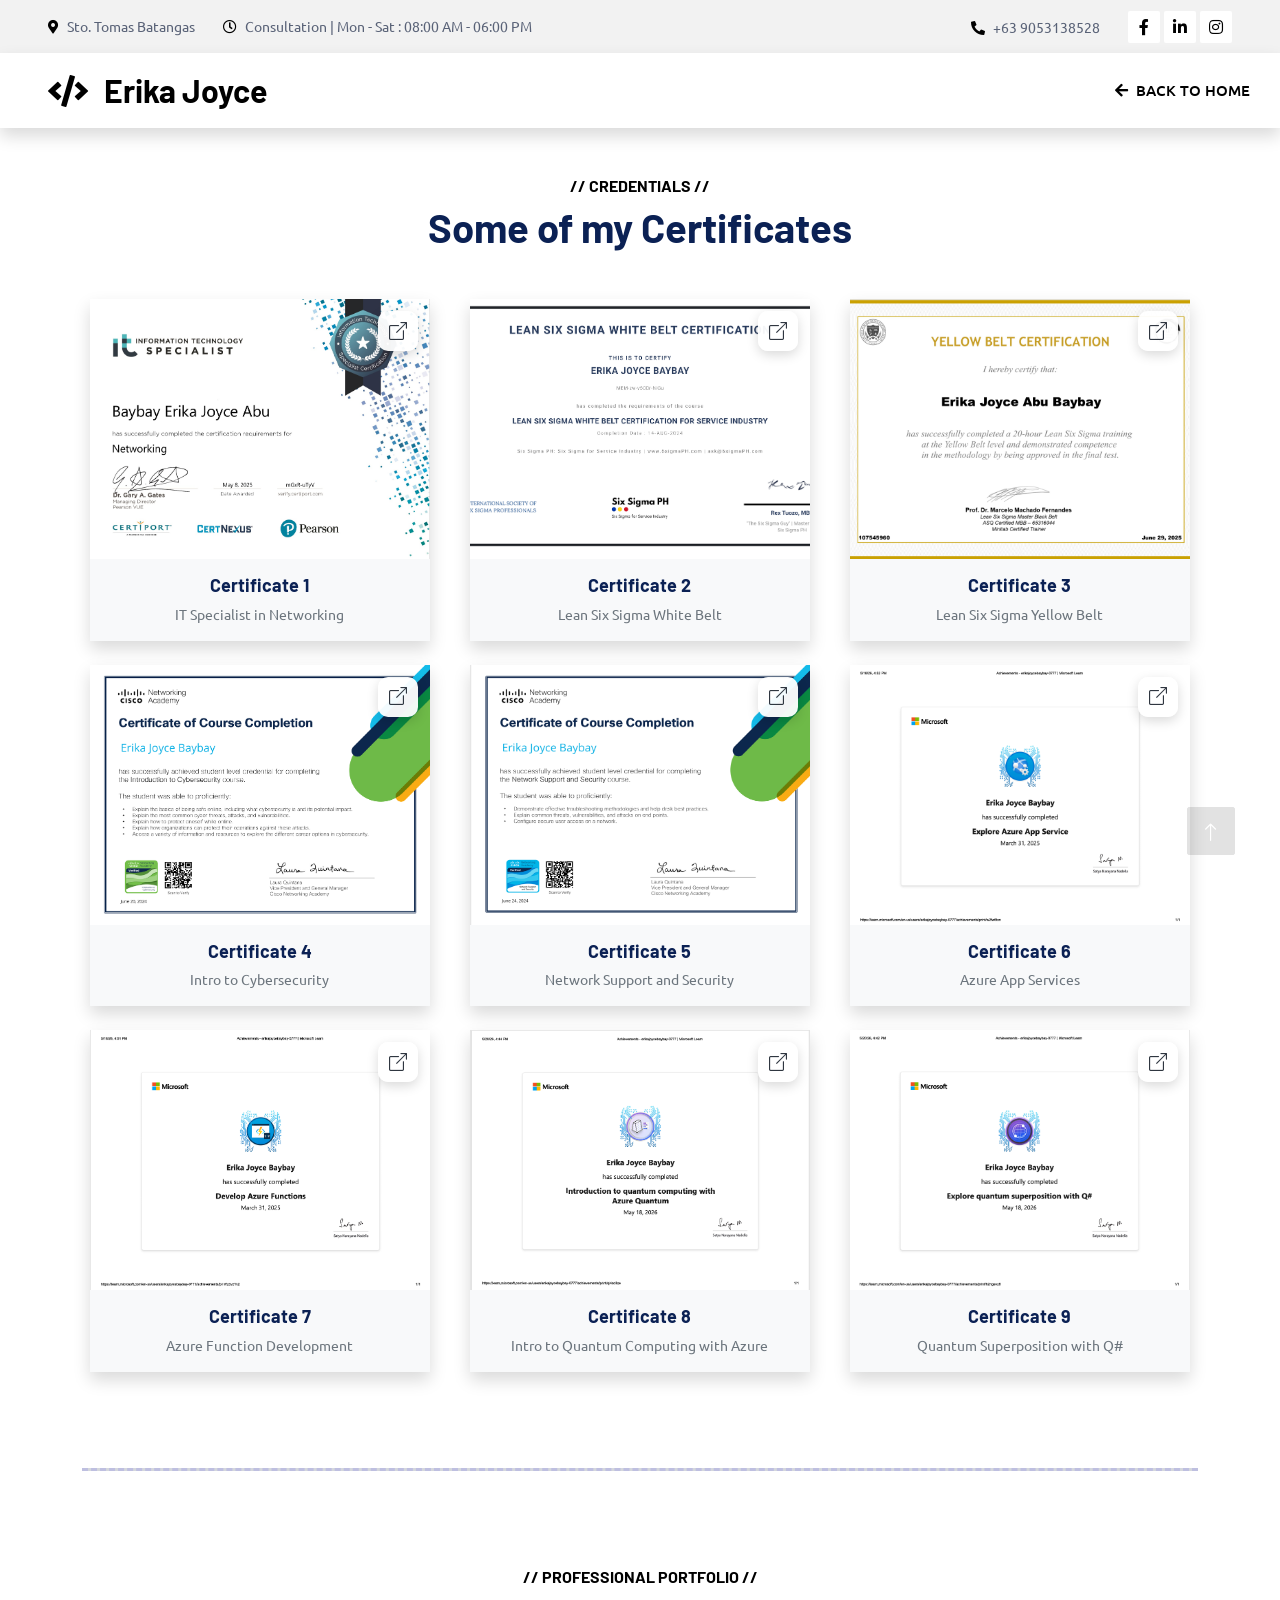
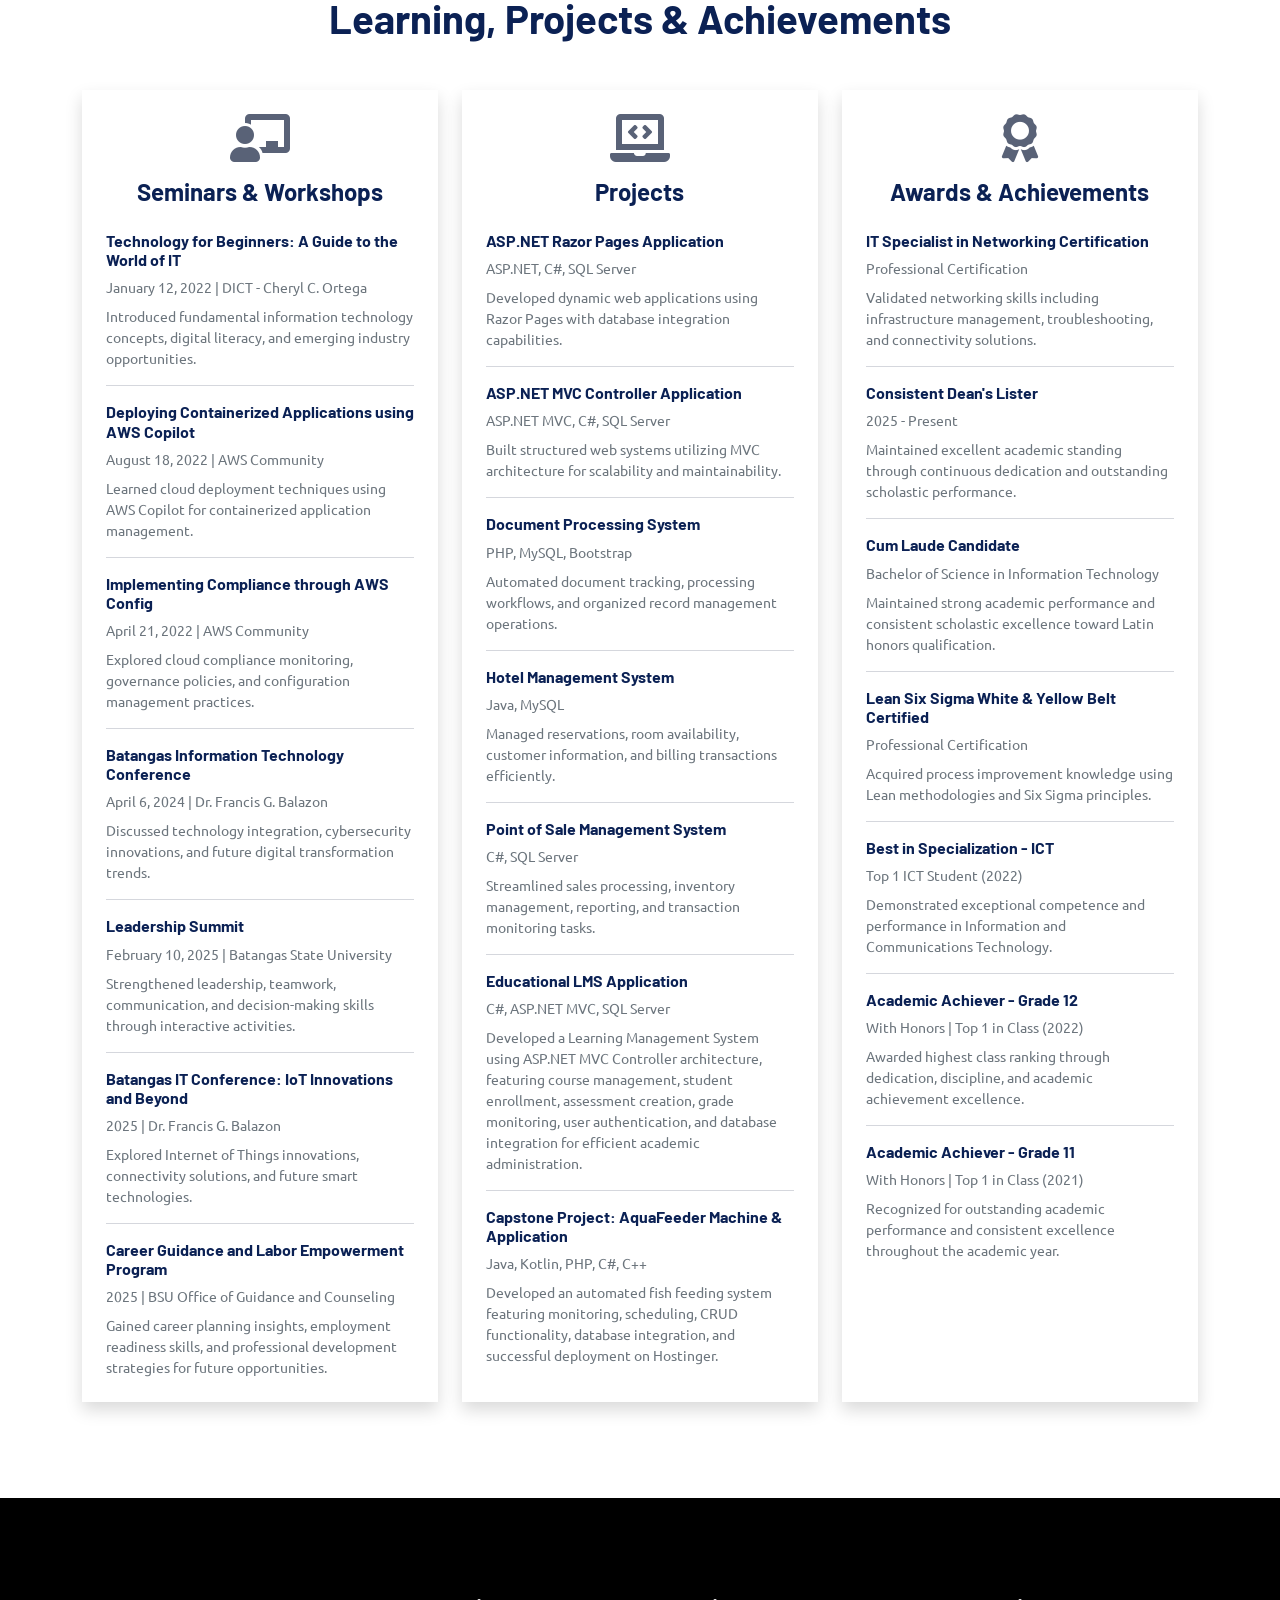
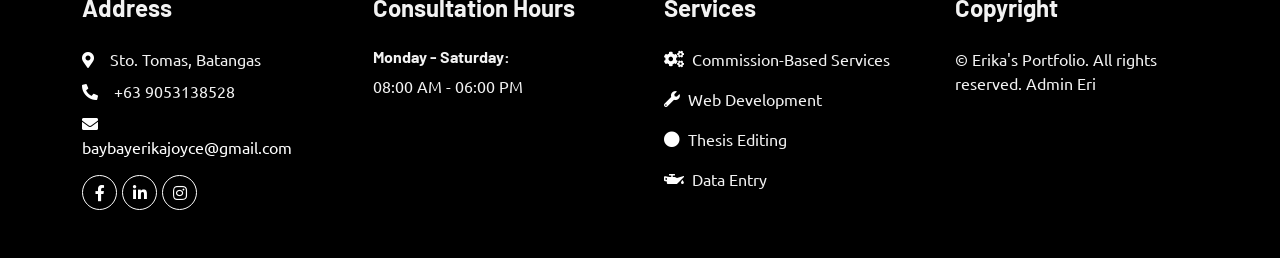
==== credential.html @ 40e2e618 "Add files via upload" ====
<!DOCTYPE html>
<html lang="en">

<head>
    <meta charset="utf-8">
    <title>Erika's Portfolio</title>
    <meta content="width=device-width, initial-scale=1.0" name="viewport">
    <meta content="" name="keywords">
    <meta content="" name="description">

    <!-- Favicon -->
    <link rel="icon" href="img/logo1.png" sizes="16x16" type="image/png">

    <!-- Google Web Fonts -->
    <link rel="preconnect" href="https://fonts.googleapis.com">
    <link rel="preconnect" href="https://fonts.gstatic.com" crossorigin>
    <link href="https://fonts.googleapis.com/css2?family=Barlow:wght@600;700&family=Ubuntu:wght@400;500&display=swap" rel="stylesheet"> 

    <!-- Icon Font Stylesheet -->
    <link href="https://cdnjs.cloudflare.com/ajax/libs/font-awesome/5.10.0/css/all.min.css" rel="stylesheet">
    <link href="https://cdn.jsdelivr.net/npm/bootstrap-icons@1.4.1/font/bootstrap-icons.css" rel="stylesheet">

    <!-- Libraries Stylesheet -->
    <link href="lib/animate/animate.min.css" rel="stylesheet">
    <link href="lib/owlcarousel/assets/owl.carousel.min.css" rel="stylesheet">
    <link href="lib/tempusdominus/css/tempusdominus-bootstrap-4.min.css" rel="stylesheet" />

    <!-- Customized Bootstrap Stylesheet -->
    <link href="css/bootstrap.min.css" rel="stylesheet">

    <!-- Template Stylesheet -->
    <link href="css/style.css" rel="stylesheet">
    <link href="https://cdnjs.cloudflare.com/ajax/libs/font-awesome/5.10.0/css/all.min.css" rel="stylesheet">
</head>

<body>
    <!-- Spinner Start -->
    <div id="spinner" class="show bg-white position-fixed translate-middle w-100 vh-100 top-50 start-50 d-flex align-items-center justify-content-center">
        <div class="spinner-border text-primary" style="width: 3rem; height: 3rem;" role="status">
            <span class="sr-only">Loading...</span>
        </div>
    </div>
    <!-- Spinner End -->


    <!-- Topbar Start -->
    <div class="container-fluid bg-light p-0">
        <div class="row gx-0 d-none d-lg-flex">
            <div class="col-lg-7 px-5 text-start">
                <div class="h-100 d-inline-flex align-items-center py-3 me-4">
                    <small class="fa fa-map-marker-alt text-primary me-2"></small>
                    <small>Sto. Tomas Batangas</small>
                </div>
                <div class="h-100 d-inline-flex align-items-center py-3">
                    <small class="far fa-clock text-primary me-2"></small>
                    <small>Consultation | Mon - Sat : 08:00 AM - 06:00 PM</small>
                </div>
            </div>
            <div class="col-lg-5 px-5 text-end">
                <div class="h-100 d-inline-flex align-items-center py-3 me-4">
                    <small class="fa fa-phone-alt text-primary me-2"></small>
                    <small>+63 9053138528</small>
                </div>
                <div class="h-100 d-inline-flex align-items-center">
                    <a class="btn btn-sm-square bg-white text-primary me-1" href="https://www.facebook.com/share/18WZeeAoCx/"><i class="fab fa-facebook-f"></i></a>
                    <a class="btn btn-sm-square bg-white text-primary me-1" href="https://www.linkedin.com/in/erika-joyce-baybay-1b4a9a367?utm_source=share_via&utm_content=profile&utm_medium=member_android"><i class="fab fa-linkedin-in"></i></a>
                    <a class="btn btn-sm-square bg-white text-primary me-0" href="https://www.instagram.com/_eri.joyce?igsh=dGFuMWNiZTl5OXZ6"><i class="fab fa-instagram"></i></a>
                </div>
                
            </div>
        </div>
    </div>
    <!-- Topbar End -->


<!-- Navbar Start -->
<nav class="navbar navbar-expand-lg bg-white navbar-light shadow sticky-top p-0">
    <a href="index.html" class="navbar-brand d-flex align-items-center px-4 px-lg-5">
        <h2 class="m-0 text-primary">
            <i class="fa fa-code me-3"></i>Erika Joyce
        </h2>
    </a>

    <button type="button" class="navbar-toggler me-4"
        data-bs-toggle="collapse"
        data-bs-target="#navbarCollapse">
        <span class="navbar-toggler-icon"></span>
    </button>

    <div class="collapse navbar-collapse" id="navbarCollapse">
        <div class="navbar-nav ms-auto p-4 p-lg-0">
            <a href="index.html" class="nav-item nav-link">
                <i class="fa fa-arrow-left me-2"></i>Back to Home
            </a>
        </div>
    </div>
</nav>
<!-- Navbar End -->



<!-- Bootstrap Icons -->
<link rel="stylesheet"
href="https://cdn.jsdelivr.net/npm/bootstrap-icons@1.11.3/font/bootstrap-icons.min.css">

<!-- Certificates Start -->
<div class="container-xxl py-5">
    <div class="container">

        <!-- Title -->
        <div class="text-center wow fadeInUp" data-wow-delay="0.1s">
            <h6 class="text-primary text-uppercase">// Credentials //</h6>
            <h1 class="mb-5">Some of my Certificates</h1>
        </div>

        <div class="row g-4">

            <!-- Certificate 1 -->
            <div class="col-lg-4 col-md-6 wow fadeInUp" data-wow-delay="0.1s">
                <div class="certificate-item shadow rounded overflow-hidden">

                    <a href="certificates/itsn.pdf" target="_blank" class="certificate-link">
                        <img src="certificates/itsn.png"
                             alt="Certificate 1"
                             class="img-fluid w-100 certificate-img">
                    </a>

                    <div class="certificate-content text-center p-3">
                        <h5 class="fw-bold mb-1">Certificate 1</h5>
                        <small>IT Specialist in Networking</small>
                    </div>

                </div>
            </div>

            <!-- Certificate 2 -->
            <div class="col-lg-4 col-md-6 wow fadeInUp" data-wow-delay="0.2s">
                <div class="certificate-item shadow rounded overflow-hidden">

                    <a href="certificates/lss1.pdf" target="_blank" class="certificate-link">
                        <img src="certificates/lss1.png"
                             alt="Certificate 2"
                             class="img-fluid w-100 certificate-img">
                    </a>

                    <div class="certificate-content text-center p-3">
                        <h5 class="fw-bold mb-1">Certificate 2</h5>
                        <small>Lean Six Sigma White Belt</small>
                    </div>

                </div>
            </div>

            <!-- Certificate 3 -->
            <div class="col-lg-4 col-md-6 wow fadeInUp" data-wow-delay="0.3s">
                <div class="certificate-item shadow rounded overflow-hidden">

                    <a href="certificates/lss2.pdf" target="_blank" class="certificate-link">
                        <img src="certificates/lss2.png"
                             alt="Certificate 3"
                             class="img-fluid w-100 certificate-img">
                    </a>

                    <div class="certificate-content text-center p-3">
                        <h5 class="fw-bold mb-1">Certificate 3</h5>
                        <small>Lean Six Sigma Yellow Belt</small>
                    </div>

                </div>
            </div>

            <!-- Certificate 4 -->
            <div class="col-lg-4 col-md-6 wow fadeInUp" data-wow-delay="0.4s">
                <div class="certificate-item shadow rounded overflow-hidden">

                    <a href="certificates/n1.pdf" target="_blank" class="certificate-link">
                        <img src="certificates/n1.png"
                             alt="Certificate 4"
                             class="img-fluid w-100 certificate-img">
                    </a>

                    <div class="certificate-content text-center p-3">
                        <h5 class="fw-bold mb-1">Certificate 4</h5>
                        <small>Intro to Cybersecurity</small>
                    </div>

                </div>
            </div>

            <!-- Certificate 5 -->
            <div class="col-lg-4 col-md-6 wow fadeInUp" data-wow-delay="0.5s">
                <div class="certificate-item shadow rounded overflow-hidden">

                    <a href="certificates/n2.pdf" target="_blank" class="certificate-link">
                        <img src="certificates/n2.png"
                             alt="Certificate 5"
                             class="img-fluid w-100 certificate-img">
                    </a>

                    <div class="certificate-content text-center p-3">
                        <h5 class="fw-bold mb-1">Certificate 5</h5>
                        <small>Network Support and Security</small>
                    </div>

                </div>
            </div>

            <!-- Certificate 6 -->
            <div class="col-lg-4 col-md-6 wow fadeInUp" data-wow-delay="0.6s">
                <div class="certificate-item shadow rounded overflow-hidden">

                    <a href="certificates/ms1.pdf" target="_blank" class="certificate-link">
                        <img src="certificates/ms1.png"
                             alt="Certificate 6"
                             class="img-fluid w-100 certificate-img">
                    </a>

                    <div class="certificate-content text-center p-3">
                        <h5 class="fw-bold mb-1">Certificate 6</h5>
                        <small>Azure App Services</small>
                    </div>

                </div>
            </div>

            <!-- Certificate 7 -->
            <div class="col-lg-4 col-md-6 wow fadeInUp" data-wow-delay="0.7s">
                <div class="certificate-item shadow rounded overflow-hidden">

                    <a href="certificates/ms2.pdf" target="_blank" class="certificate-link">
                        <img src="certificates/ms2.png"
                             alt="Certificate 7"
                             class="img-fluid w-100 certificate-img">
                    </a>

                    <div class="certificate-content text-center p-3">
                        <h5 class="fw-bold mb-1">Certificate 7</h5>
                        <small>Azure Function Development</small>
                    </div>

                </div>
            </div>

            <!-- Certificate 8 -->
            <div class="col-lg-4 col-md-6 wow fadeInUp" data-wow-delay="0.8s">
                <div class="certificate-item shadow rounded overflow-hidden">

                    <a href="certificates/ms3.pdf" target="_blank" class="certificate-link">
                        <img src="certificates/ms3.png"
                             alt="Certificate 8"
                             class="img-fluid w-100 certificate-img">
                    </a>

                    <div class="certificate-content text-center p-3">
                        <h5 class="fw-bold mb-1">Certificate 8</h5>
                        <small>Intro to Quantum Computing with Azure</small>
                    </div>

                </div>
            </div>

            <!-- Certificate 9 -->
            <div class="col-lg-4 col-md-6 wow fadeInUp" data-wow-delay="0.9s">
                <div class="certificate-item shadow rounded overflow-hidden">

                    <a href="certificates/ms4.pdf" target="_blank" class="certificate-link">
                        <img src="certificates/ms4.png"
                             alt="Certificate 9"
                             class="img-fluid w-100 certificate-img">
                    </a>

                    <div class="certificate-content text-center p-3">
                        <h5 class="fw-bold mb-1">Certificate 9</h5>
                        <small>Quantum Superposition with Q#</small>
                    </div>

                </div>
            </div>

        </div>
    </div>
</div>
<!-- Certificates End -->


<div class="container my-5">
    <hr style="border-top: 3px dashed #020686;">
</div>

<!-- Professional Portfolio Start -->
<div class="container-xxl py-5">
    <div class="container">

        <!-- Title -->
        <div class="text-center wow fadeInUp" data-wow-delay="0.1s">
            <h6 class="text-primary text-uppercase">// Professional Portfolio //</h6>
            <h1 class="mb-5">Learning, Projects & Achievements</h1>
        </div>

        <div class="row g-4">

            <!-- Seminars & Workshops -->
            <div class="col-lg-4 col-md-6 wow fadeInUp" data-wow-delay="0.1s">
                <div class="portfolio-card shadow rounded p-4 h-100">

                    <div class="text-center mb-3">
                        <i class="fas fa-chalkboard-teacher fa-3x text-primary"></i>
                    </div>

                    <h4 class="text-center mb-4">Seminars & Workshops</h4>

                    <div class="portfolio-item">
                        <h6>Technology for Beginners: A Guide to the World of IT</h6>
                        <small class="text-muted">January 12, 2022 | DICT - Cheryl C. Ortega</small>
                        <p class="mt-2">
                            Introduced fundamental information technology concepts, digital literacy, and emerging industry opportunities.
                        </p>
                    </div>

                    <hr>

                    <div class="portfolio-item">
                        <h6>Deploying Containerized Applications using AWS Copilot</h6>
                        <small class="text-muted">August 18, 2022 | AWS Community</small>
                        <p class="mt-2">
                            Learned cloud deployment techniques using AWS Copilot for containerized application management.
                        </p>
                    </div>

                    <hr>

                    <div class="portfolio-item">
                        <h6>Implementing Compliance through AWS Config</h6>
                        <small class="text-muted">April 21, 2022 | AWS Community</small>
                        <p class="mt-2">
                            Explored cloud compliance monitoring, governance policies, and configuration management practices.
                        </p>
                    </div>

                    <hr>

                    <div class="portfolio-item">
                        <h6>Batangas Information Technology Conference</h6>
                        <small class="text-muted">April 6, 2024 | Dr. Francis G. Balazon</small>
                        <p class="mt-2">
                            Discussed technology integration, cybersecurity innovations, and future digital transformation trends.
                        </p>
                    </div>

                    <hr>

                    <div class="portfolio-item">
                        <h6>Leadership Summit</h6>
                        <small class="text-muted">February 10, 2025 | Batangas State University</small>
                        <p class="mt-2">
                            Strengthened leadership, teamwork, communication, and decision-making skills through interactive activities.
                        </p>
                    </div>

                    <hr>

                    <div class="portfolio-item">
                        <h6>Batangas IT Conference: IoT Innovations and Beyond</h6>
                        <small class="text-muted">2025 | Dr. Francis G. Balazon</small>
                        <p class="mt-2">
                            Explored Internet of Things innovations, connectivity solutions, and future smart technologies.
                        </p>
                    </div>
                    <hr>

<div class="portfolio-item">
    <h6>Career Guidance and Labor Empowerment Program</h6>
    <small class="text-muted">2025 | BSU Office of Guidance and Counseling</small>
    <p class="mt-2">
        Gained career planning insights, employment readiness skills, and professional development strategies for future opportunities.
    </p>
</div>

                </div>
            </div>

            <!-- Projects -->
            <div class="col-lg-4 col-md-6 wow fadeInUp" data-wow-delay="0.3s">
                <div class="portfolio-card shadow rounded p-4 h-100">

                    <div class="text-center mb-3">
                        <i class="fas fa-laptop-code fa-3x text-primary"></i>
                    </div>

                    <h4 class="text-center mb-4">Projects</h4>

                    <div class="portfolio-item">
                        <h6>ASP.NET Razor Pages Application</h6>
                        <small class="text-muted">ASP.NET, C#, SQL Server</small>
                        <p class="mt-2">
                            Developed dynamic web applications using Razor Pages with database integration capabilities.
                        </p>
                    </div>

                    <hr>

                    <div class="portfolio-item">
                        <h6>ASP.NET MVC Controller Application</h6>
                        <small class="text-muted">ASP.NET MVC, C#, SQL Server</small>
                        <p class="mt-2">
                            Built structured web systems utilizing MVC architecture for scalability and maintainability.
                        </p>
                    </div>

                    <hr>

                    <div class="portfolio-item">
                        <h6>Document Processing System</h6>
                        <small class="text-muted">PHP, MySQL, Bootstrap</small>
                        <p class="mt-2">
                            Automated document tracking, processing workflows, and organized record management operations.
                        </p>
                    </div>

                    <hr>

                    <div class="portfolio-item">
                        <h6>Hotel Management System</h6>
                        <small class="text-muted">Java, MySQL</small>
                        <p class="mt-2">
                            Managed reservations, room availability, customer information, and billing transactions efficiently.
                        </p>
                    </div>

                    <hr>

                    <div class="portfolio-item">
                        <h6>Point of Sale Management System</h6>
                        <small class="text-muted">C#, SQL Server</small>
                        <p class="mt-2">
                            Streamlined sales processing, inventory management, reporting, and transaction monitoring tasks.
                        </p>
                    </div>

                    <hr>
<div class="portfolio-item">
    <h6>Educational LMS Application</h6>
    <small class="text-muted">C#, ASP.NET MVC, SQL Server</small>
    <p class="mt-2">
        Developed a Learning Management System using ASP.NET MVC Controller architecture, featuring course management, student enrollment, assessment creation, grade monitoring, user authentication, and database integration for efficient academic administration.
    </p>
</div>

                    <hr>

                    <div class="portfolio-item">
                        <h6>Capstone Project: AquaFeeder Machine & Application</h6>
                        <small class="text-muted">Java, Kotlin, PHP, C#, C++</small>
                        <p class="mt-2">
                           Developed an automated fish feeding system featuring monitoring, scheduling, CRUD functionality, database integration, and successful deployment on Hostinger.
                        </p>
                    </div>

                </div>
            </div>

            <!-- Awards & Achievements -->
            <div class="col-lg-4 col-md-6 wow fadeInUp" data-wow-delay="0.5s">
                <div class="portfolio-card shadow rounded p-4 h-100">

                    <div class="text-center mb-3">
                        <i class="fas fa-award fa-3x text-primary"></i>
                    </div>

                   <h4 class="text-center mb-4">Awards & Achievements</h4>

<div class="portfolio-item">
    <h6>IT Specialist in Networking Certification</h6>
    <small class="text-muted">Professional Certification</small>
    <p class="mt-2">
        Validated networking skills including infrastructure management, troubleshooting, and connectivity solutions.
    </p>
</div>

<hr>

<div class="portfolio-item">
    <h6>Consistent Dean's Lister</h6>
    <small class="text-muted">2025 - Present</small>
    <p class="mt-2">
        Maintained excellent academic standing through continuous dedication and outstanding scholastic performance.
    </p>
</div>

<hr>

<div class="portfolio-item">
    <h6>Cum Laude Candidate</h6>
    <small class="text-muted">Bachelor of Science in Information Technology</small>
    <p class="mt-2">
        Maintained strong academic performance and consistent scholastic excellence toward Latin honors qualification.
    </p>
</div>

<hr>

<div class="portfolio-item">
    <h6>Lean Six Sigma White & Yellow Belt Certified</h6>
    <small class="text-muted">Professional Certification</small>
    <p class="mt-2">
        Acquired process improvement knowledge using Lean methodologies and Six Sigma principles.
    </p>
</div>

<hr>

<div class="portfolio-item">
    <h6>Best in Specialization - ICT</h6>
    <small class="text-muted">Top 1 ICT Student (2022)</small>
    <p class="mt-2">
        Demonstrated exceptional competence and performance in Information and Communications Technology.
    </p>
</div>

<hr>

<div class="portfolio-item">
    <h6>Academic Achiever - Grade 12</h6>
    <small class="text-muted">With Honors | Top 1 in Class (2022)</small>
    <p class="mt-2">
        Awarded highest class ranking through dedication, discipline, and academic achievement excellence.
    </p>
</div>

<hr>

<div class="portfolio-item">
    <h6>Academic Achiever - Grade 11</h6>
    <small class="text-muted">With Honors | Top 1 in Class (2021)</small>
    <p class="mt-2">
        Recognized for outstanding academic performance and consistent excellence throughout the academic year.
    </p>
</div>

                </div>
            </div>

        </div>

    </div>
</div>
<!-- Professional Portfolio End -->




<style>
    .portfolio-card{
    background:#fff;
    transition:0.4s;
    border-radius:15px;
}

.portfolio-card:hover{
    transform:translateY(-8px);
    box-shadow:0 10px 25px rgba(0,0,0,0.15);
}

.portfolio-item h6{
    font-weight:700;
    margin-bottom:5px;
}

.portfolio-item p{
    font-size:14px;
    color:#6c757d;
    margin-bottom:0;
}

.portfolio-card hr{
    margin:1rem 0;
}


    .certificate-item{
        background: #ffffff;
        transition: 0.4s;
        border-radius: 15px;
        max-width: 340px;
        margin: auto;
    }

    .certificate-item:hover{
        transform: translateY(-8px);
        box-shadow: 0 10px 25px rgba(0,0,0,0.15);
    }

    .certificate-img{
        height: 260px;
        object-fit: cover;
        transition: 0.4s;
    }

    .certificate-item:hover .certificate-img{
        transform: scale(1.05);
    }

    .certificate-content{
        background: #f8f9fa;
    }

    .certificate-content h5{
        font-size: 18px;
    }

    .certificate-content small{
        color: #6c757d;
        font-size: 14px;
    }

    /* External Link Indicator */
    .certificate-link{
        position: relative;
        display: block;
        cursor: pointer;
        overflow: hidden;
    }

    .certificate-link::after{
        content: "\F1C5";
        font-family: "bootstrap-icons";

        position: absolute;
        top: 12px;
        right: 12px;

        width: 40px;
        height: 40px;

        background: rgba(255,255,255,0.95);
        color: #2f3640;

        border-radius: 10px;

        display: flex;
        align-items: center;
        justify-content: center;

        font-size: 18px;

        box-shadow: 0 4px 12px rgba(0,0,0,0.15);

        transition: all 0.3s ease;
    }

    .certificate-link:hover::after{
        transform: scale(1.1);
        background: #ffffff;
        color: #020686;
    }
.carousel-caption {
    background: transparent !important;
}

.carousel-item img {
    filter: brightness(1.1);
}


.btn-dark {
    background-color: #000 !important;
    color: #fff !important;
    border: 2px solid #000;
    transition: all 0.3s ease;
}

.btn-dark:hover {
    background-color: #333 !important;
    color: #fff !important;
    border-color: #333;
}

.btn-dark:visited,
.btn-dark:focus,
.btn-dark:active {
    color: #fff !important;
}

</style>



    <!-- Footer Start -->
  <div class="container-fluid bg-dark text-light footer pt-5 mt-5 wow fadeIn" data-wow-delay="0.1s" style="background: linear-gradient(rgba(0, 0, 0, 0.6), rgba(0, 0, 0, 0.6)), url('img/secslider.png') center center / cover no-repeat;">
        <div class="container py-5">
            <div class="row g-5">
                <div class="col-lg-3 col-md-6">
                    <h4 class="text-light mb-4">Address</h4>
                    <p class="mb-2"><i class="fa fa-map-marker-alt me-3"></i>Sto. Tomas, Batangas</p>
                    <p class="mb-2"><i class="fa fa-phone-alt me-3"></i>+63 9053138528</p>
                    <p class="mb-2">
    <i class="fa fa-envelope me-3"></i>
    <a href="mailto:baybayerikajoyce@gmail.com" class="text-white text-decoration-none">
        baybayerikajoyce@gmail.com
    </a>
</p>
                    <div class="d-flex pt-2">
                        <a class="btn btn-outline-light btn-social" href="https://www.facebook.com/share/18WZeeAoCx/"><i class="fab fa-facebook-f"></i></a>
                        <a class="btn btn-outline-light btn-social" href="https://www.linkedin.com/in/erika-joyce-baybay-1b4a9a367?utm_source=share_via&utm_content=profile&utm_medium=member_android"><i class="fab fa-linkedin-in"></i></a>
                        <a class="btn btn-outline-light btn-social" href="https://www.instagram.com/_eri.joyce?igsh=dGFuMWNiZTl5OXZ6"><i class="fab fa-instagram"></i></a>
                    </div>
                </div>
                <div class="col-lg-3 col-md-6">
                    <h4 class="text-light mb-4">Consultation Hours</h4>
                    <h6 class="text-light">Monday - Saturday:</h6>
                    <p class="mb-4">08:00 AM - 06:00 PM</p>
                    
                </div>
                <div class="col-lg-3 col-md-6">
                    <h4 class="text-light mb-4">Services</h4>
                    <div class="d-flex align-items-center mb-3">
                        <i class="fas fa-cogs me-2"></i>
                        <span>Commission-Based Services</span>
                    </div>
                    <div class="d-flex align-items-center mb-3">
                        <i class="fas fa-wrench me-2"></i>
                        <span>Web Development</span>
                    </div>
                    <div class="d-flex align-items-center mb-3">
                        <i class="fas fa-circle me-2"></i>
                        <span>Thesis Editing</span>
                    </div>
                    <div class="d-flex align-items-center mb-3">
                        <i class="fas fa-oil-can me-2"></i>
                        <span>Data Entry</span>
                    </div>
                </div>
                
                
                <div class="col-lg-3 col-md-6">
                    <h4 class="text-light mb-4">Copyright</h4>
                    <p>&copy; Erika's Portfolio. All rights reserved. Admin Eri</p>
                </div>
                
    <!-- Footer End -->


    <!-- Back to Top -->
    <a href="#" class="btn btn-lg btn-primary btn-lg-square back-to-top"><i class="bi bi-arrow-up"></i></a>


    <!-- JavaScript Libraries -->
    <script src="https://code.jquery.com/jquery-3.4.1.min.js"></script>
    <script src="https://cdn.jsdelivr.net/npm/bootstrap@5.0.0/dist/js/bootstrap.bundle.min.js"></script>
    <script src="lib/wow/wow.min.js"></script>
    <script src="lib/easing/easing.min.js"></script>
    <script src="lib/waypoints/waypoints.min.js"></script>
    <script src="lib/counterup/counterup.min.js"></script>
    <script src="lib/owlcarousel/owl.carousel.min.js"></script>
    <script src="lib/tempusdominus/js/moment.min.js"></script>
    <script src="lib/tempusdominus/js/moment-timezone.min.js"></script>
    <script src="lib/tempusdominus/js/tempusdominus-bootstrap-4.min.js"></script>

    <!-- Template Javascript -->
    <script src="js/main.js"></script>
</body>

</html>
---- css/style.css ----
/********** TEMPLATE CSS **********/

:root {
    --primary: #000000 !important;
    --secondary: #f6f6f6 !important;
    --light: #F2F2F2;
    --dark: #111111;
}

/* =========================
   GLOBAL
========================= */

.fw-medium {
    font-weight: 600 !important;
}

a {
    color: #000000 !important;
}

a:hover {
    color: #000000 !important;
}

.text-primary {
    color: #000000 !important;
}

.bg-primary {
    background-color: #000000 !important;
}

.bg-secondary {
    background-color: #ffffff !important;
}

/* =========================
   BACK TO TOP
========================= */

.back-to-top {
    position: fixed;
    display: none;
    right: 45px;
    bottom: 45px;
    z-index: 99;
    background-color: #000000 !important;
    border-color: #ffffff !important;
}

/* =========================
   SPINNER
========================= */

#spinner {
    opacity: 0;
    visibility: hidden;
    transition: opacity .5s ease-out, visibility 0s linear .5s;
    z-index: 99999;
}

#spinner.show {
    visibility: visible;
    opacity: 1;
    transition: opacity .5s ease-out, visibility 0s linear 0s;
}

/* =========================
   BUTTONS
========================= */

.btn {
    font-weight: 500;
    text-transform: uppercase;
    transition: .5s;
}

.btn.btn-primary,
.btn.btn-secondary {
    color: #FFFFFF;
}

.btn-primary {
    background-color: #000000 !important;
    border-color: #000000 !important;
    color: #fff !important;
}

.btn-primary:hover,
.btn-primary:focus,
.btn-primary:active {
    background-color: #000000 !important;
    border-color: #ffffff !important;
    color: #fff !important;
}

.btn-secondary {
    background-color: #fdfdfd !important;
    border-color: #ffffff !important;
    color: #fff !important;
}

.btn-secondary:hover {
    background-color: #000000 !important;
    border-color: #000000 !important;
    color: #fff !important;
}

.btn-outline-light:hover {
    background-color: #000000 !important;
    border-color: #000000 !important;
}

.btn-square,
.btn-sm-square,
.btn-lg-square {
    padding: 0;
    display: flex;
    align-items: center;
    justify-content: center;
    font-weight: normal;
    border-radius: 2px;
}

.btn-square {
    width: 38px;
    height: 38px;
}

.btn-sm-square {
    width: 32px;
    height: 32px;
}

.btn-lg-square {
    width: 48px;
    height: 48px;
}

/* =========================
   NAVBAR
========================= */

.navbar .dropdown-toggle::after {
    border: none;
    content: "\f107";
    font-family: "Font Awesome 5 Free";
    font-weight: 900;
    vertical-align: middle;
    margin-left: 8px;
}

.navbar-light .navbar-brand,
.navbar-light a.btn {
    height: 75px;
}

.navbar-light .navbar-nav .nav-link {
    margin-right: 30px;
    padding: 25px 0;
    color: var(--dark);
    font-size: 15px;
    font-weight: 500;
    text-transform: uppercase;
    outline: none;
}

.navbar-light .navbar-nav .nav-link:hover,
.navbar-light .navbar-nav .nav-link.active,
.navbar .nav-link.active,
.navbar .nav-link:hover {
    color: #000000 !important;
}

.navbar-light.sticky-top {
    top: -100px;
    transition: .5s;
}

@media (max-width: 991.98px) {

    .navbar-light .navbar-nav .nav-link {
        margin-right: 0;
        padding: 10px 0;
    }

    .navbar-light .navbar-nav {
        border-top: 1px solid #EEEEEE;
    }
}

@media (min-width: 992px) {

    .navbar .nav-item .dropdown-menu {
        display: block;
        border: none;
        margin-top: 0;
        top: 150%;
        opacity: 0;
        visibility: hidden;
        transition: .5s;
    }

    .navbar .nav-item:hover .dropdown-menu {
        top: 100%;
        visibility: visible;
        opacity: 1;
    }
}

/* =========================
   HEADER / CAROUSEL
========================= */

.carousel-caption {
    top: 0;
    left: 0;
    right: 0;
    bottom: 0;
    z-index: 1;
    background: transparent !important;
}

.carousel-control-prev,
.carousel-control-next {
    width: 10%;
}
.carousel-caption h2{
    text-transform: uppercase;
}
.carousel-control-prev-icon,
.carousel-control-next-icon {
    width: 3rem;
    height: 3rem;
    filter: grayscale(100%);
}

.carousel-item img {
    filter: brightness(1.1);
}

@media (max-width: 768px) {

    #header-carousel .carousel-item {
        position: relative;
        min-height: 450px;
    }

    #header-carousel .carousel-item img {
        position: absolute;
        width: 100%;
        height: 100%;
        object-fit: cover;
    }
}

/* =========================
   PAGE HEADER
========================= */

.page-header {
    background-position: center center;
    background-repeat: no-repeat;
    background-size: cover;
}

.page-header-inner {
    background: rgba(0, 0, 0, .7);
}

.breadcrumb-item + .breadcrumb-item::before {
    color: var(--light);
}

/* =========================
   FACT SECTION
========================= */

.fact {
    background:
        linear-gradient(rgba(240, 240, 240, 0.7), rgba(0, 0, 0, .7)),
        url('img/header.jpg');
    background-position: center center;
    background-repeat: no-repeat;
    background-size: cover;
}

/* =========================
   SERVICE SECTION
========================= */

.service .nav .nav-link {
    background: #b7b6b6 !important;
    transition: .5s;
}

.service .nav .nav-link.active {
    background: #1f1f1f !important;
}

.service .nav .nav-link h4,
.service .nav .nav-link.active h4 {
    color: #ffffff !important;
}

/* Service Icons */

.service .fa,
.service .fas,
.service .fab,
.service i,
.service .nav-link.active i {
    color: #ffffff !important;
}

/* Pills */

.nav-pills .nav-link.active {
    background-color: #000000 !important;
    color: #fff !important;
}

/* =========================
   BOOKING
========================= */

.booking {
    background:
        linear-gradient(rgba(0, 0, 0, .7), rgba(0, 0, 0, .7)),
        url('img/carousel-bg-2.jpg') center center no-repeat;
    background-size: cover;
}

/* =========================
   DATETIME PICKER
========================= */

.bootstrap-datetimepicker-widget.bottom {
    top: auto !important;
}

.bootstrap-datetimepicker-widget .table * {
    border-bottom-width: 0px;
}

.bootstrap-datetimepicker-widget .table th {
    font-weight: 500;
}

.bootstrap-datetimepicker-widget.dropdown-menu {
    padding: 10px;
    border-radius: 2px;
}

.bootstrap-datetimepicker-widget table td.active,
.bootstrap-datetimepicker-widget table td.active:hover {
    background: var(--primary);
}

.bootstrap-datetimepicker-widget table td.today::before {
    border-bottom-color: var(--primary);
}

/* =========================
   TEAM
========================= */

.team-item .team-overlay {
    display: flex;
    align-items: center;
    justify-content: center;
    background: var(--primary);
    transform: scale(0);
    transition: .5s;
}

.team-item:hover .team-overlay {
    transform: scale(1);
}

.team-item .team-overlay .btn {
    color: var(--primary);
    background: #FFFFFF;
}

.team-item .team-overlay .btn:hover {
    color: #FFFFFF;
    background: var(--secondary);
}

/* =========================
   FOOTER
========================= */

.footer {
    background:
        linear-gradient(rgba(0, 0, 0, 0.9), rgba(0, 0, 0, 0.9)),
        url('img/carousel-bg-1.jpg') center center / cover no-repeat;
    background-size: cover;
    background-color: #000000 !important;
}

.footer a,
.footer a i,
.footer .fab,
.footer .fas,
.footer .fa {
    color: #ffffff !important;
}

.footer .btn.btn-social {
    margin-right: 5px;
    width: 35px;
    height: 35px;
    display: flex;
    align-items: center;
    justify-content: center;
    color: var(--light);
    border: 1px solid #FFFFFF !important;
    border-radius: 35px;
    background: transparent !important;
    transition: .3s;
}

.footer .btn.btn-social:hover {
    background: #ffffff !important;
}

.footer .btn.btn-social:hover i {
    color: #000000 !important;
}

.footer .btn.btn-link {
    display: block;
    margin-bottom: 5px;
    padding: 0;
    text-align: left;
    color: #FFFFFF;
    font-size: 15px;
    font-weight: normal;
    text-transform: capitalize;
    transition: .3s;
}

.footer .btn.btn-link::before {
    position: relative;
    content: "\f105";
    font-family: "Font Awesome 5 Free";
    font-weight: 900;
    margin-right: 10px;
}

.footer .btn.btn-link:hover {
    letter-spacing: 1px;
    box-shadow: none;
}

.footer .btn-primary {
    background-color: #000000 !important;
    border-color: #000000 !important;
}

.footer .copyright {
    padding: 25px 0;
    font-size: 15px;
    border-top: 1px solid rgba(256, 256, 256, .1);
}

.footer .copyright a {
    color: var(--light);
}

.footer .footer-menu a {
    margin-right: 15px;
    padding-right: 15px;
    border-right: 1px solid rgba(255, 255, 255, .3);
}

/* =========================
   ICONS
========================= */

.fa,
.fas,
.fab,
.bi {
    color: inherit !important;
}

/* Service / Fact Icons */

.fa-certificate,
.fa-users-cog,
.fa-tools,
.fa-pen-nib,
.fa-keyboard,
.fa-check,
.fa-users,
.fa-tasks {
    color: #000000 !important;
}

.service .fa-check {
    color: #000000 !important;
}
/* Topbar Icons */

.topbar i,
.fa-map-marker-alt,
.fa-phone-alt,
.fa-clock {
    color: #000000 !important;
}

/* =========================
   CERTIFICATES
========================= */

.certificate-link:hover::after {
    color: #000000 !important;
}

/* =========================
   FORM
========================= */

.form-control:focus {
    border-color: #000000 !important;
    box-shadow: 0 0 0 0.25rem rgba(0, 0, 0, 0.25) !important;
}
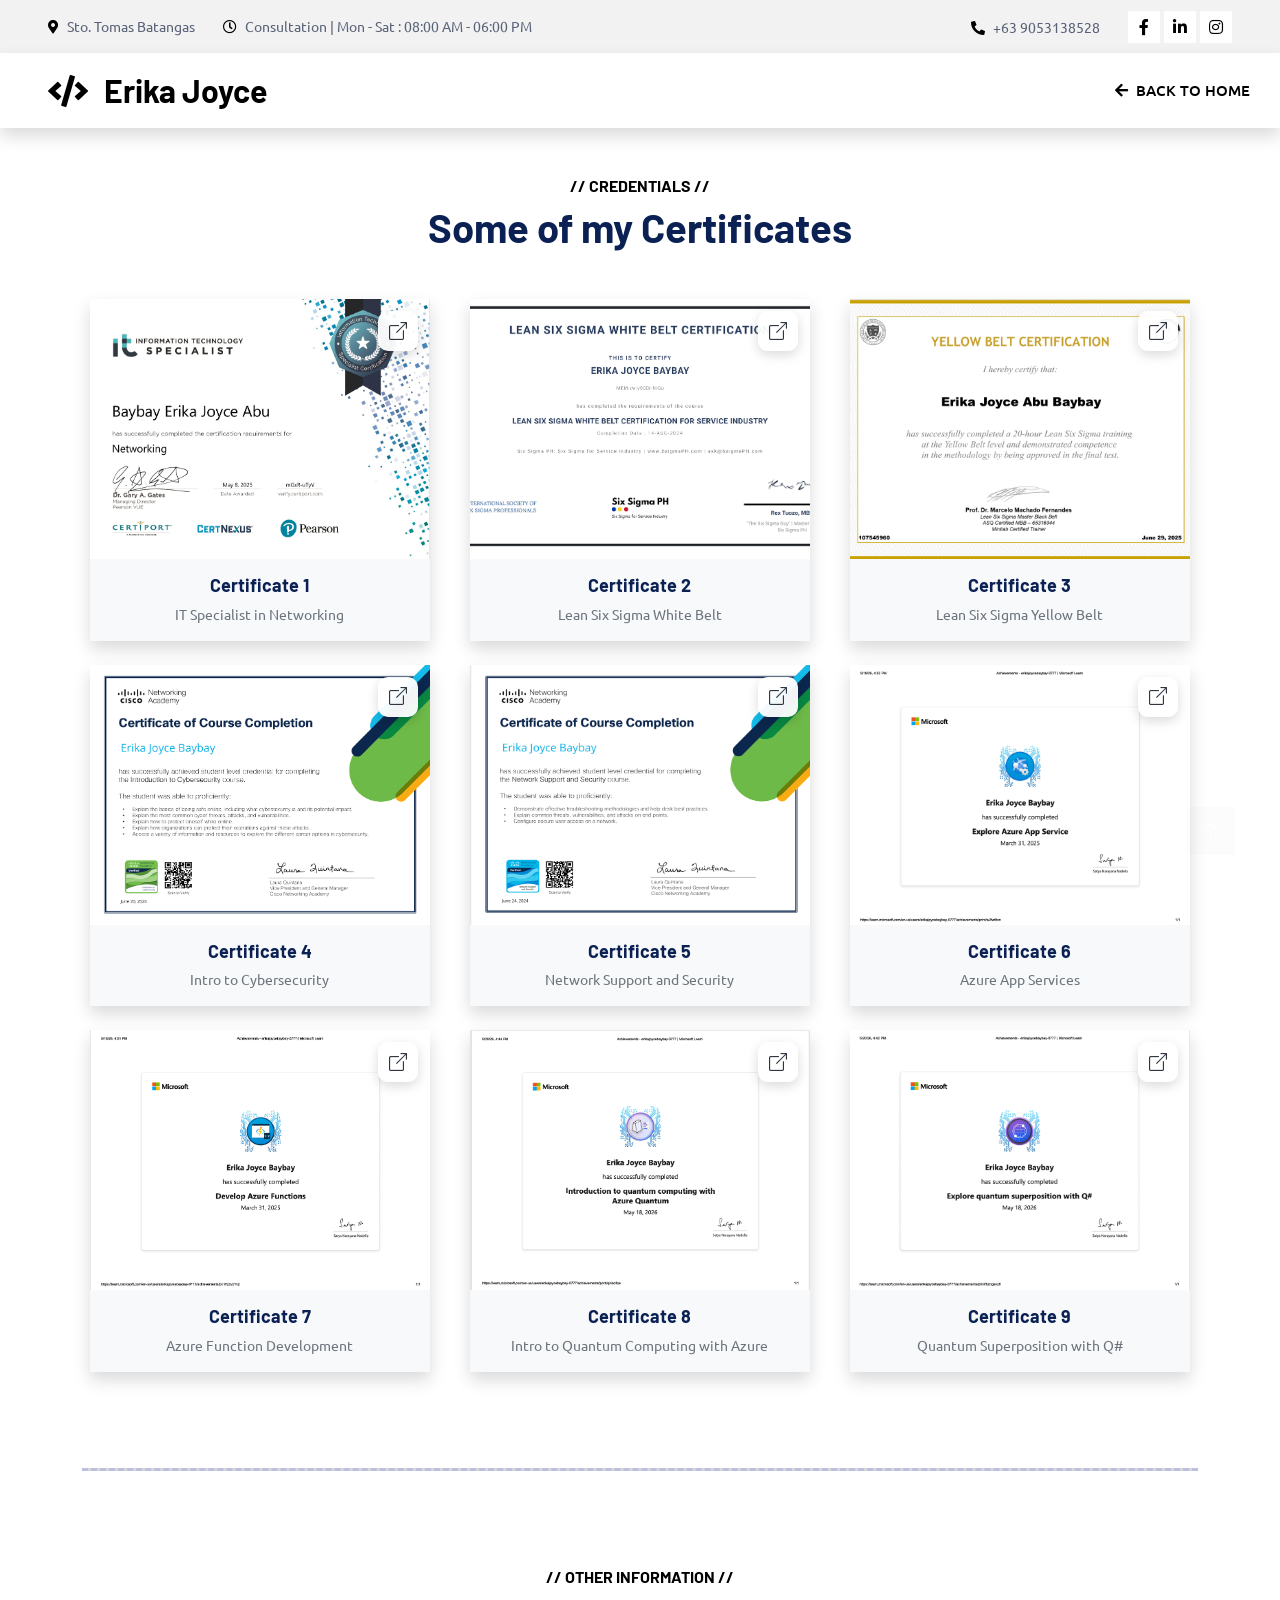
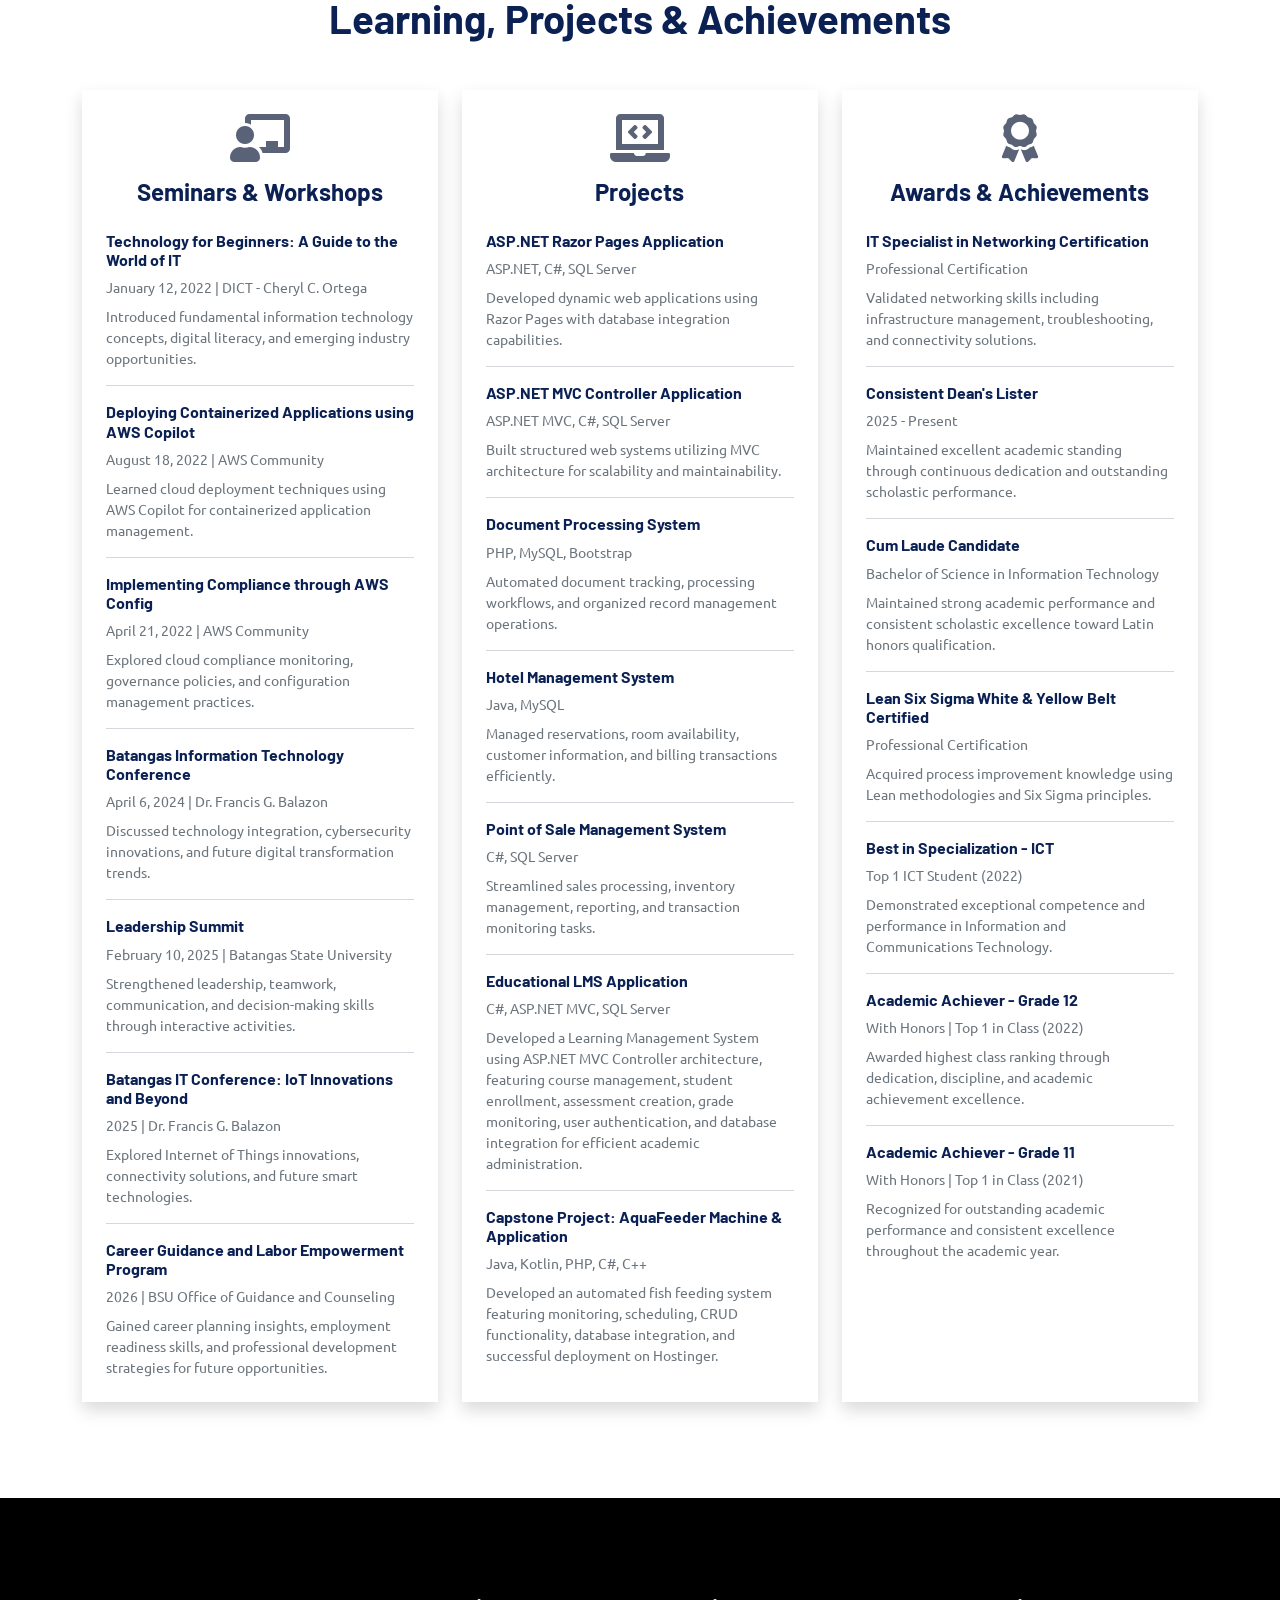
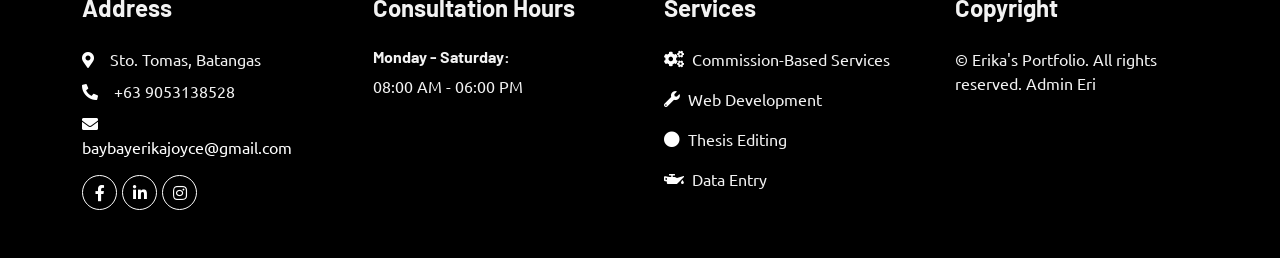
==== commit 5edc0404: "Update credential.html" ====
--- a/credential.html
+++ b/credential.html
@@ -293,7 +293,7 @@
 
         <!-- Title -->
         <div class="text-center wow fadeInUp" data-wow-delay="0.1s">
-            <h6 class="text-primary text-uppercase">// Professional Portfolio //</h6>
+            <h6 class="text-primary text-uppercase">// Other Information //</h6>
             <h1 class="mb-5">Learning, Projects & Achievements</h1>
         </div>
 
@@ -370,7 +370,7 @@
 
 <div class="portfolio-item">
     <h6>Career Guidance and Labor Empowerment Program</h6>
-    <small class="text-muted">2025 | BSU Office of Guidance and Counseling</small>
+    <small class="text-muted">2026 | BSU Office of Guidance and Counseling</small>
     <p class="mt-2">
         Gained career planning insights, employment readiness skills, and professional development strategies for future opportunities.
     </p>
@@ -760,4 +760,4 @@
     <script src="js/main.js"></script>
 </body>
 
-</html>+</html>
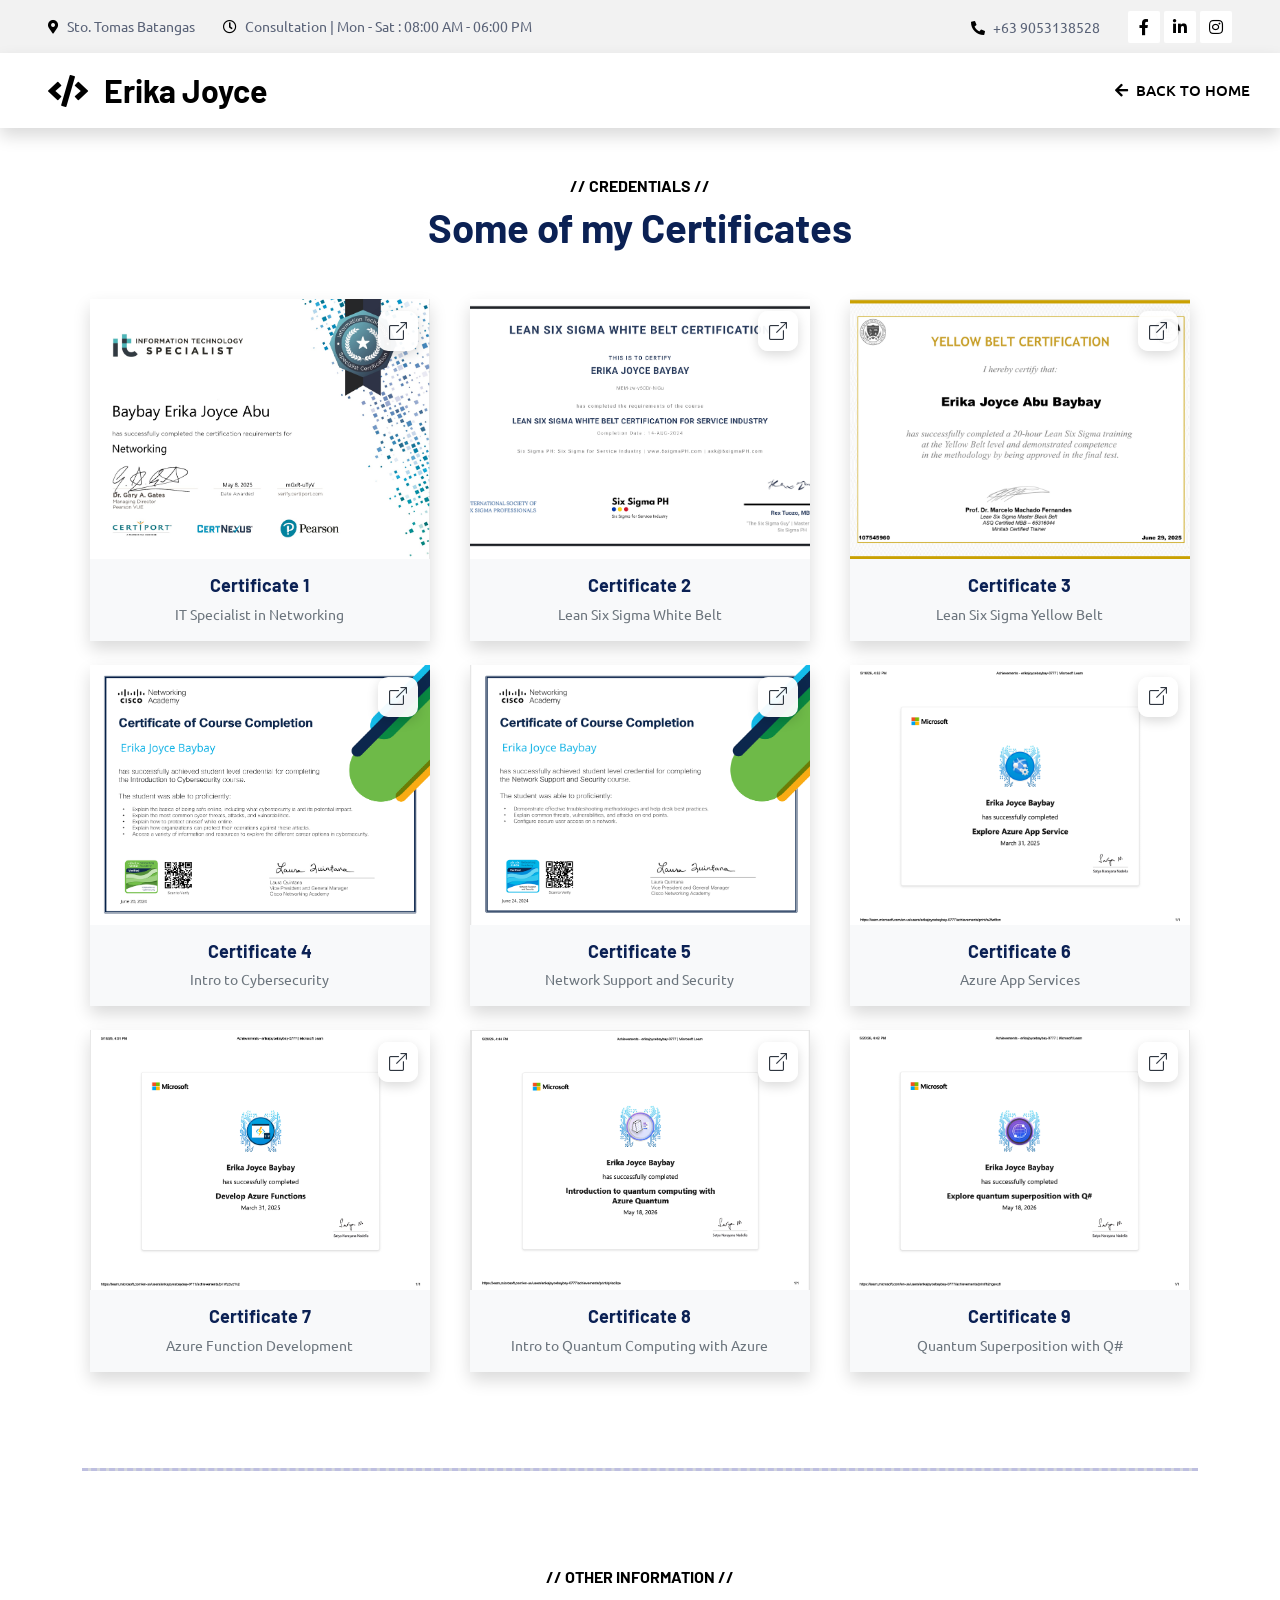
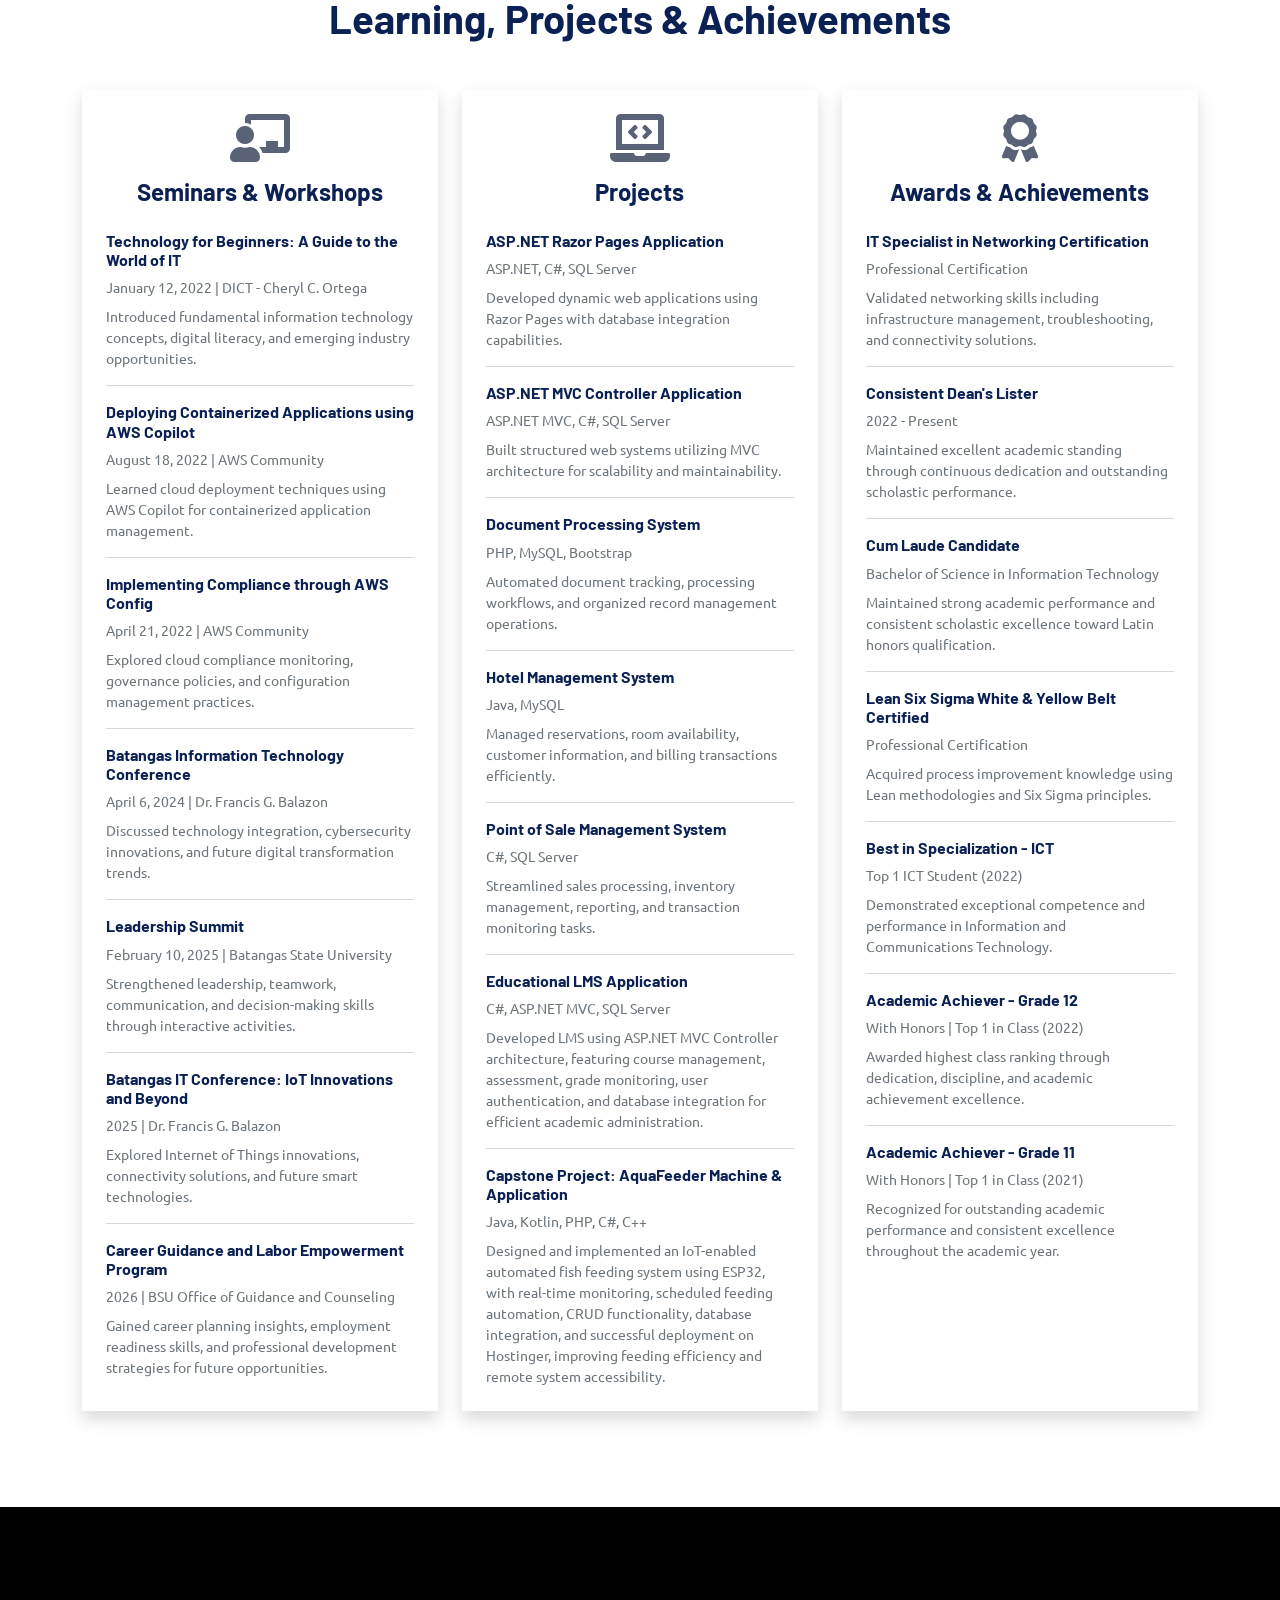
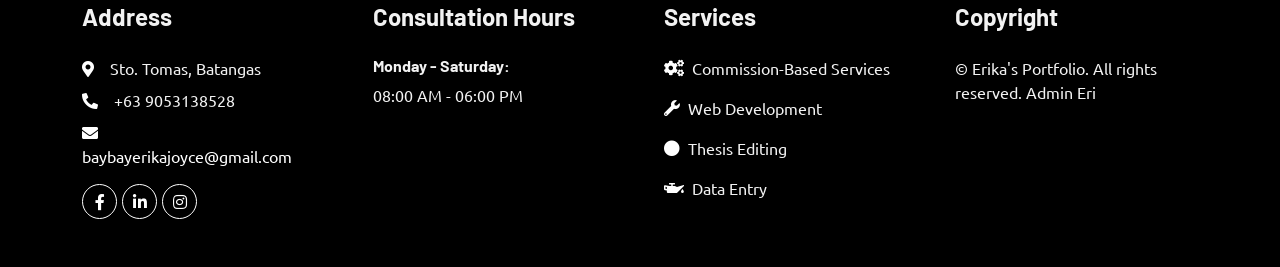
==== commit 77a3b817: "Update credential.html" ====
--- a/credential.html
+++ b/credential.html
@@ -442,7 +442,7 @@
     <h6>Educational LMS Application</h6>
     <small class="text-muted">C#, ASP.NET MVC, SQL Server</small>
     <p class="mt-2">
-        Developed a Learning Management System using ASP.NET MVC Controller architecture, featuring course management, student enrollment, assessment creation, grade monitoring, user authentication, and database integration for efficient academic administration.
+        Developed LMS using ASP.NET MVC Controller architecture, featuring course management, assessment, grade monitoring, user authentication, and database integration for efficient academic administration.
     </p>
 </div>
 
@@ -452,7 +452,7 @@
                         <h6>Capstone Project: AquaFeeder Machine & Application</h6>
                         <small class="text-muted">Java, Kotlin, PHP, C#, C++</small>
                         <p class="mt-2">
-                           Developed an automated fish feeding system featuring monitoring, scheduling, CRUD functionality, database integration, and successful deployment on Hostinger.
+                           Designed and implemented an IoT-enabled automated fish feeding system using ESP32, with real-time monitoring, scheduled feeding automation, CRUD functionality, database integration, and successful deployment on Hostinger, improving feeding efficiency and remote system accessibility.
                         </p>
                     </div>
 
@@ -481,7 +481,7 @@
 
 <div class="portfolio-item">
     <h6>Consistent Dean's Lister</h6>
-    <small class="text-muted">2025 - Present</small>
+    <small class="text-muted">2022 - Present</small>
     <p class="mt-2">
         Maintained excellent academic standing through continuous dedication and outstanding scholastic performance.
     </p>
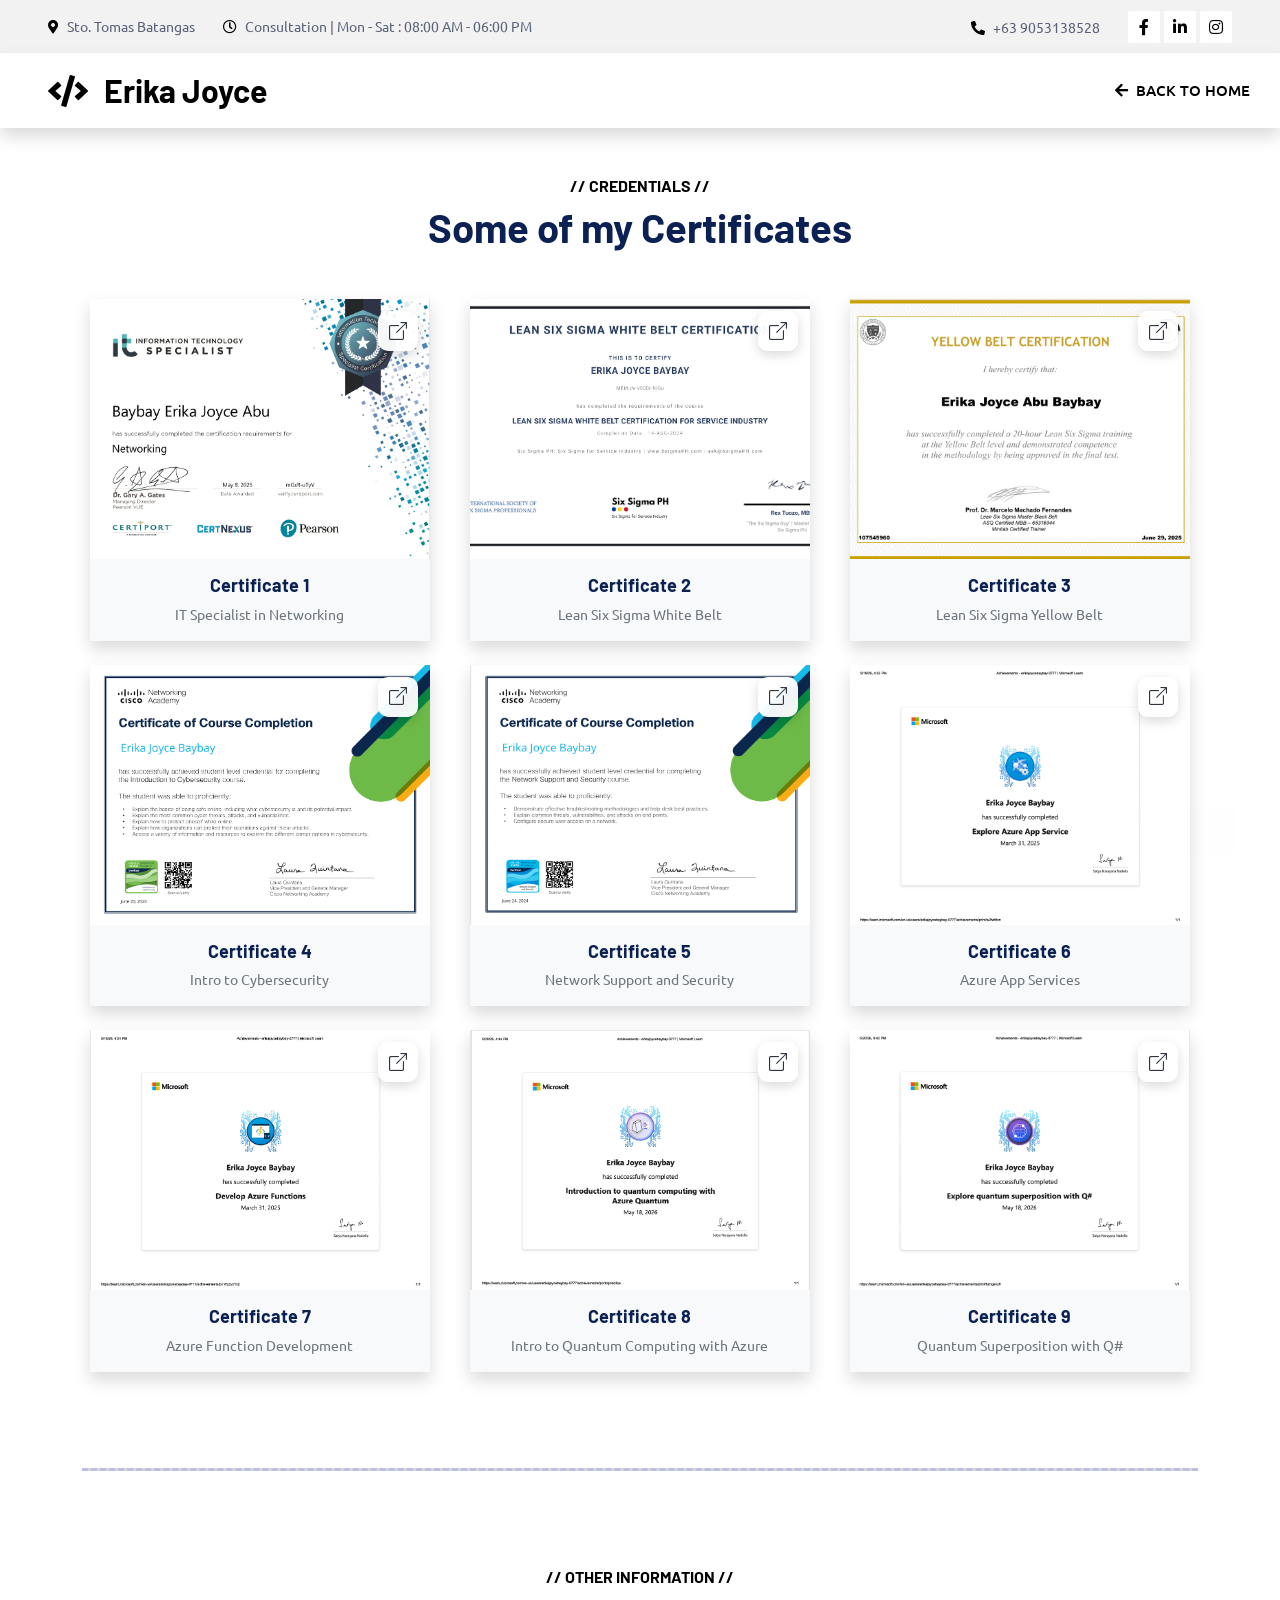
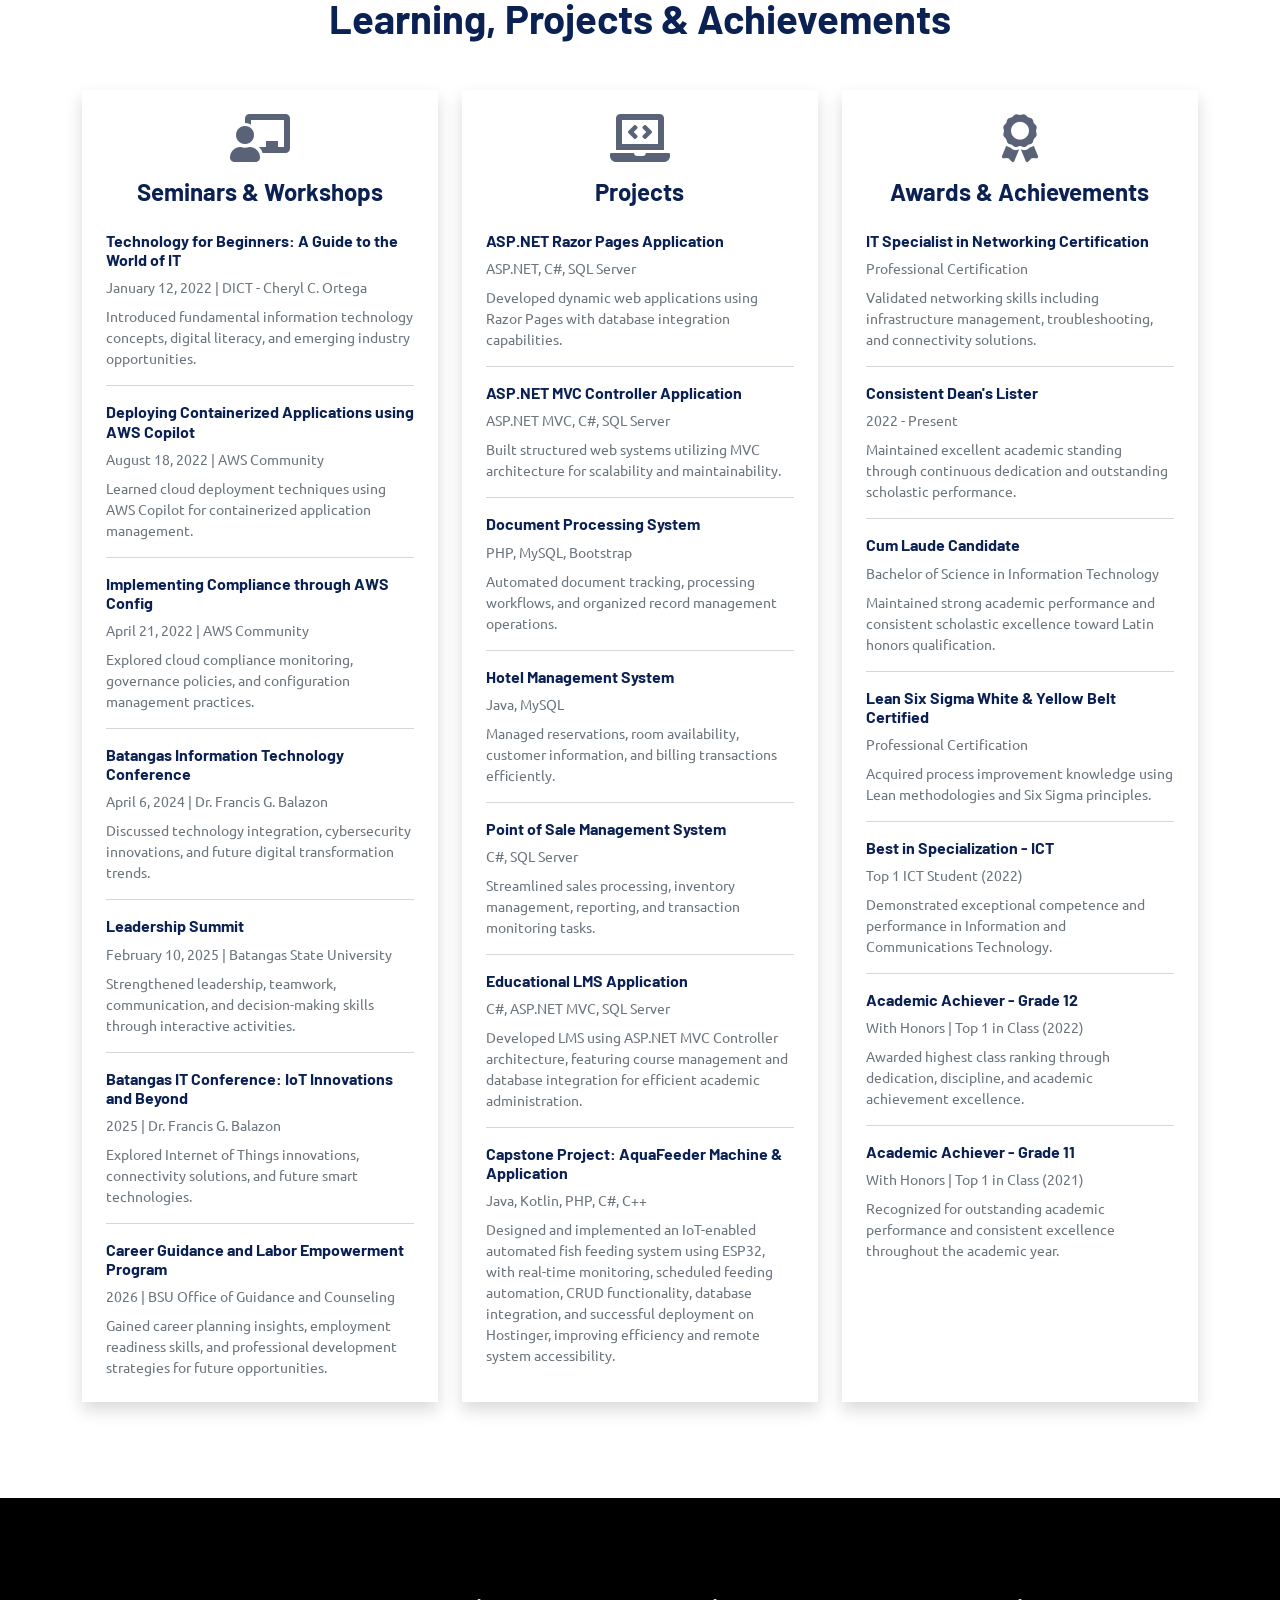
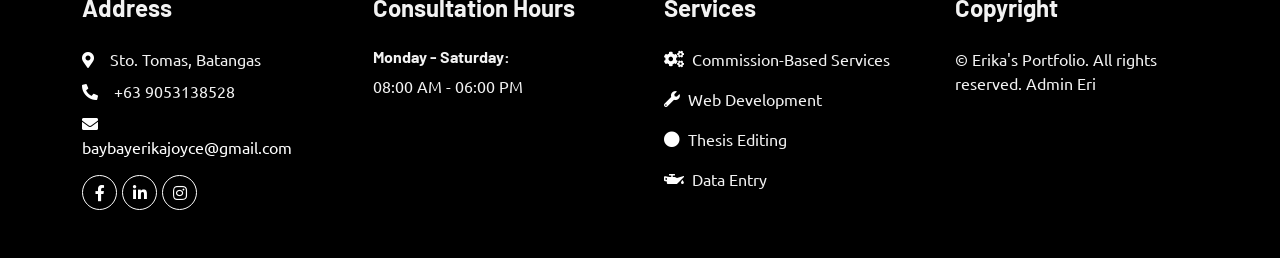
==== commit ebdcc860: "Update credential.html" ====
--- a/credential.html
+++ b/credential.html
@@ -442,7 +442,7 @@
     <h6>Educational LMS Application</h6>
     <small class="text-muted">C#, ASP.NET MVC, SQL Server</small>
     <p class="mt-2">
-        Developed LMS using ASP.NET MVC Controller architecture, featuring course management, assessment, grade monitoring, user authentication, and database integration for efficient academic administration.
+        Developed LMS using ASP.NET MVC Controller architecture, featuring course management and database integration for efficient academic administration.
     </p>
 </div>
 
@@ -452,7 +452,7 @@
                         <h6>Capstone Project: AquaFeeder Machine & Application</h6>
                         <small class="text-muted">Java, Kotlin, PHP, C#, C++</small>
                         <p class="mt-2">
-                           Designed and implemented an IoT-enabled automated fish feeding system using ESP32, with real-time monitoring, scheduled feeding automation, CRUD functionality, database integration, and successful deployment on Hostinger, improving feeding efficiency and remote system accessibility.
+                           Designed and implemented an IoT-enabled automated fish feeding system using ESP32, with real-time monitoring, scheduled feeding automation, CRUD functionality, database integration, and successful deployment on Hostinger, improving efficiency and remote system accessibility.
                         </p>
                     </div>
 
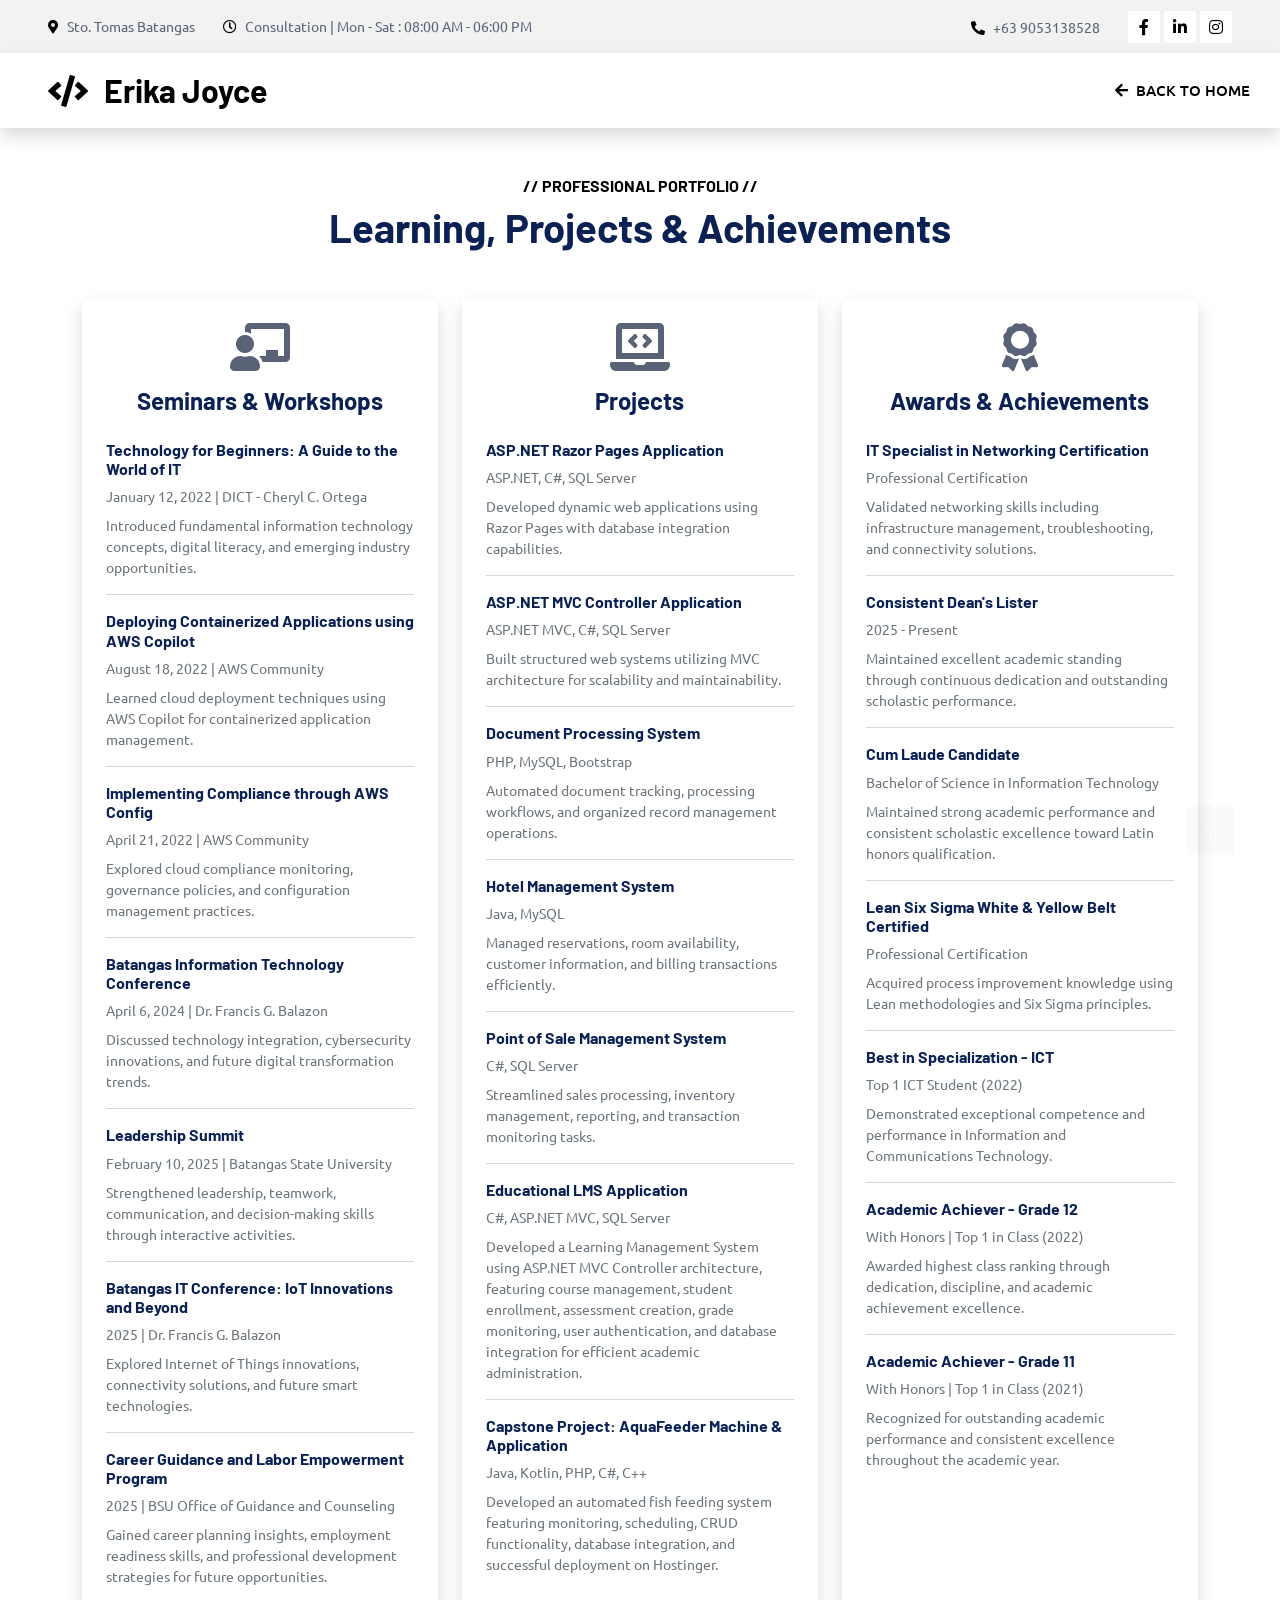
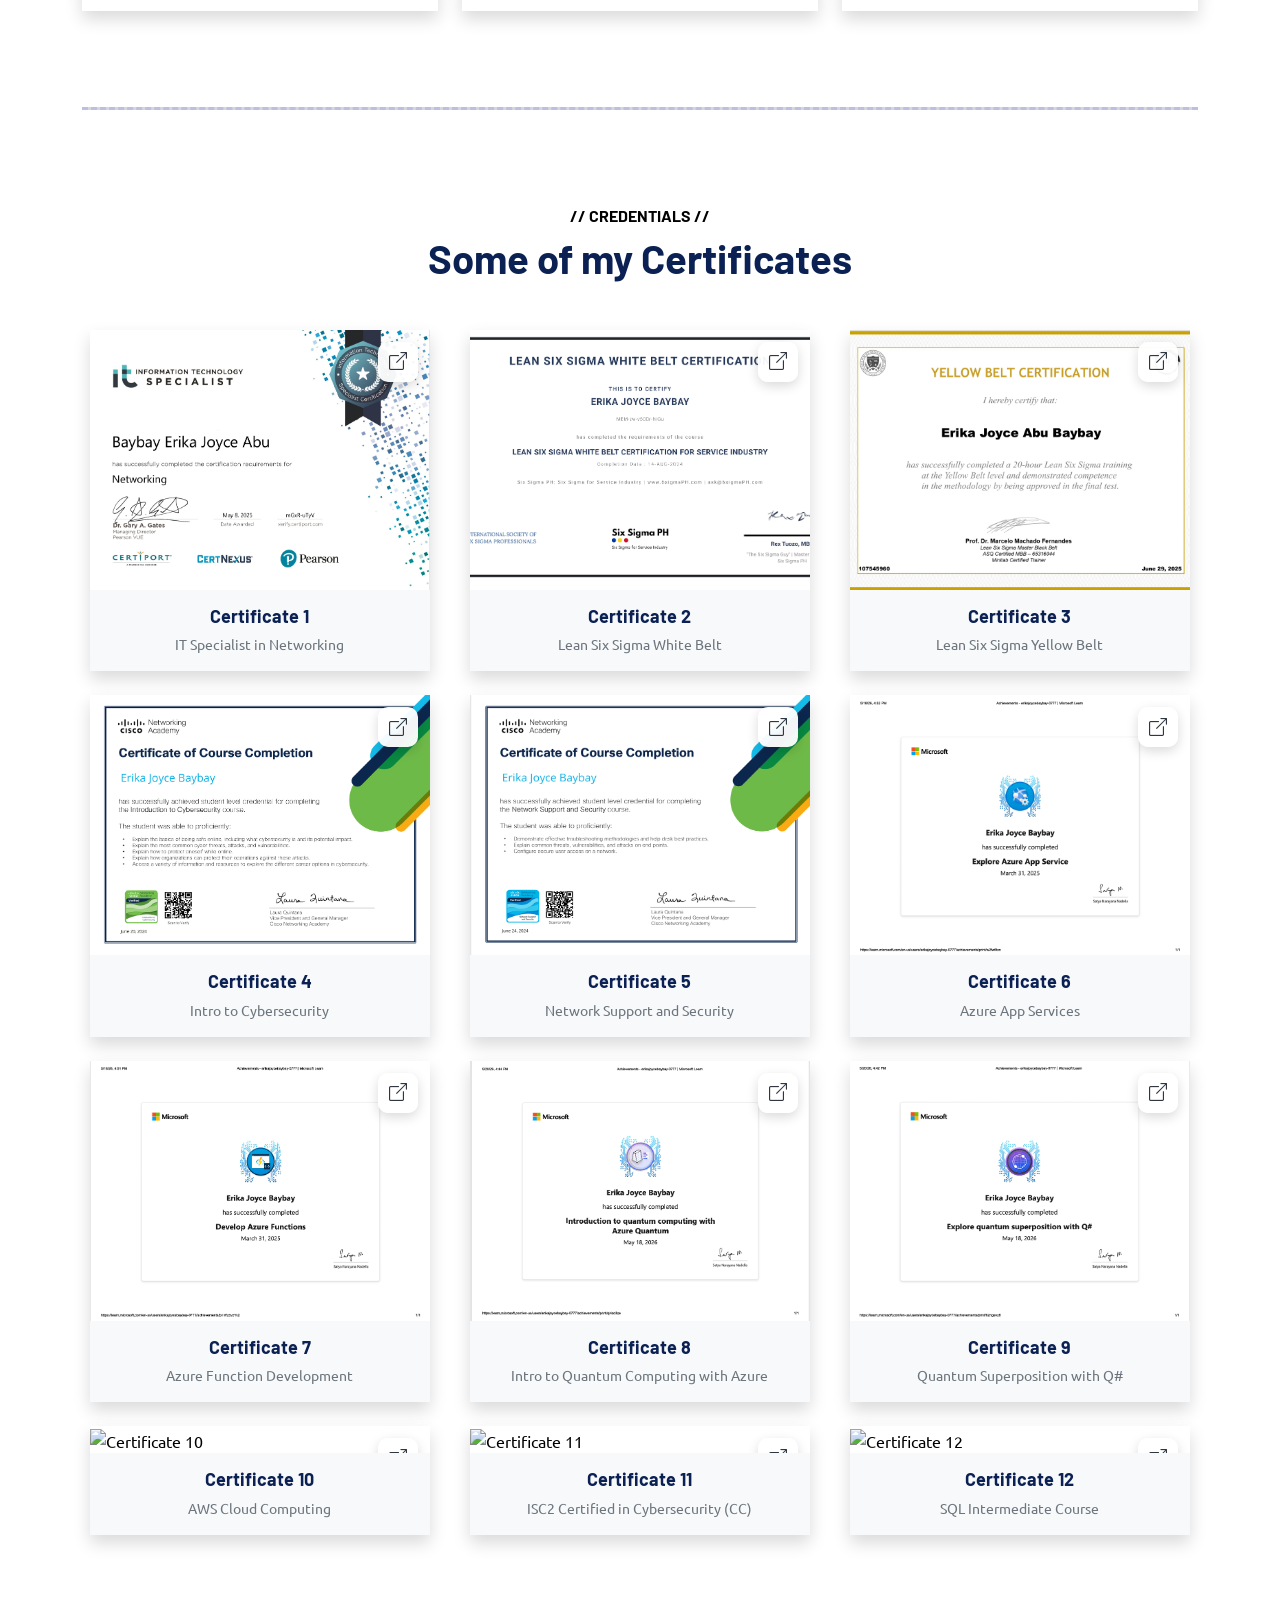
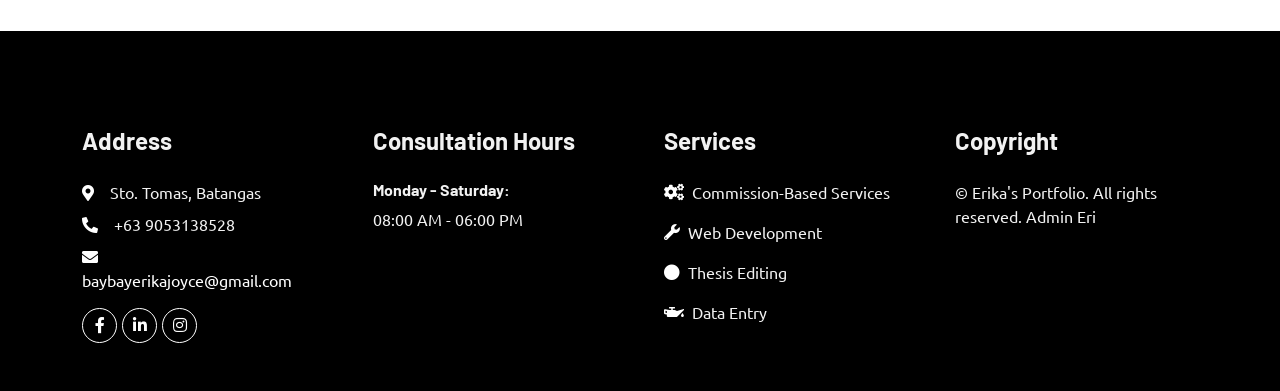
==== commit 122d873a: "Update credential.html" ====
--- a/credential.html
+++ b/credential.html
@@ -103,11 +103,279 @@
 <link rel="stylesheet"
 href="https://cdn.jsdelivr.net/npm/bootstrap-icons@1.11.3/font/bootstrap-icons.min.css">
 
+
+
+<!-- Professional Portfolio Start -->
+<div class="container-xxl py-5">
+    <div class="container">
+
+        <!-- Title -->
+        <div class="text-center wow fadeInUp" data-wow-delay="0.1s">
+            <h6 class="text-primary text-uppercase">// Professional Portfolio //</h6>
+            <h1 class="mb-5">Learning, Projects & Achievements</h1>
+        </div>
+
+        <div class="row g-4">
+
+            <!-- Seminars & Workshops -->
+            <div class="col-lg-4 col-md-6 wow fadeInUp" data-wow-delay="0.1s">
+                <div class="portfolio-card shadow rounded p-4 h-100">
+
+                    <div class="text-center mb-3">
+                        <i class="fas fa-chalkboard-teacher fa-3x text-primary"></i>
+                    </div>
+
+                    <h4 class="text-center mb-4">Seminars & Workshops</h4>
+
+                    <div class="portfolio-item">
+                        <h6>Technology for Beginners: A Guide to the World of IT</h6>
+                        <small class="text-muted">January 12, 2022 | DICT - Cheryl C. Ortega</small>
+                        <p class="mt-2">
+                            Introduced fundamental information technology concepts, digital literacy, and emerging industry opportunities.
+                        </p>
+                    </div>
+
+                    <hr>
+
+                    <div class="portfolio-item">
+                        <h6>Deploying Containerized Applications using AWS Copilot</h6>
+                        <small class="text-muted">August 18, 2022 | AWS Community</small>
+                        <p class="mt-2">
+                            Learned cloud deployment techniques using AWS Copilot for containerized application management.
+                        </p>
+                    </div>
+
+                    <hr>
+
+                    <div class="portfolio-item">
+                        <h6>Implementing Compliance through AWS Config</h6>
+                        <small class="text-muted">April 21, 2022 | AWS Community</small>
+                        <p class="mt-2">
+                            Explored cloud compliance monitoring, governance policies, and configuration management practices.
+                        </p>
+                    </div>
+
+                    <hr>
+
+                    <div class="portfolio-item">
+                        <h6>Batangas Information Technology Conference</h6>
+                        <small class="text-muted">April 6, 2024 | Dr. Francis G. Balazon</small>
+                        <p class="mt-2">
+                            Discussed technology integration, cybersecurity innovations, and future digital transformation trends.
+                        </p>
+                    </div>
+
+                    <hr>
+
+                    <div class="portfolio-item">
+                        <h6>Leadership Summit</h6>
+                        <small class="text-muted">February 10, 2025 | Batangas State University</small>
+                        <p class="mt-2">
+                            Strengthened leadership, teamwork, communication, and decision-making skills through interactive activities.
+                        </p>
+                    </div>
+
+                    <hr>
+
+                    <div class="portfolio-item">
+                        <h6>Batangas IT Conference: IoT Innovations and Beyond</h6>
+                        <small class="text-muted">2025 | Dr. Francis G. Balazon</small>
+                        <p class="mt-2">
+                            Explored Internet of Things innovations, connectivity solutions, and future smart technologies.
+                        </p>
+                    </div>
+                    <hr>
+
+<div class="portfolio-item">
+    <h6>Career Guidance and Labor Empowerment Program</h6>
+    <small class="text-muted">2025 | BSU Office of Guidance and Counseling</small>
+    <p class="mt-2">
+        Gained career planning insights, employment readiness skills, and professional development strategies for future opportunities.
+    </p>
+</div>
+
+                </div>
+            </div>
+
+            <!-- Projects -->
+            <div class="col-lg-4 col-md-6 wow fadeInUp" data-wow-delay="0.3s">
+                <div class="portfolio-card shadow rounded p-4 h-100">
+
+                    <div class="text-center mb-3">
+                        <i class="fas fa-laptop-code fa-3x text-primary"></i>
+                    </div>
+
+                    <h4 class="text-center mb-4">Projects</h4>
+
+                    <div class="portfolio-item">
+                        <h6>ASP.NET Razor Pages Application</h6>
+                        <small class="text-muted">ASP.NET, C#, SQL Server</small>
+                        <p class="mt-2">
+                            Developed dynamic web applications using Razor Pages with database integration capabilities.
+                        </p>
+                    </div>
+
+                    <hr>
+
+                    <div class="portfolio-item">
+                        <h6>ASP.NET MVC Controller Application</h6>
+                        <small class="text-muted">ASP.NET MVC, C#, SQL Server</small>
+                        <p class="mt-2">
+                            Built structured web systems utilizing MVC architecture for scalability and maintainability.
+                        </p>
+                    </div>
+
+                    <hr>
+
+                    <div class="portfolio-item">
+                        <h6>Document Processing System</h6>
+                        <small class="text-muted">PHP, MySQL, Bootstrap</small>
+                        <p class="mt-2">
+                            Automated document tracking, processing workflows, and organized record management operations.
+                        </p>
+                    </div>
+
+                    <hr>
+
+                    <div class="portfolio-item">
+                        <h6>Hotel Management System</h6>
+                        <small class="text-muted">Java, MySQL</small>
+                        <p class="mt-2">
+                            Managed reservations, room availability, customer information, and billing transactions efficiently.
+                        </p>
+                    </div>
+
+                    <hr>
+
+                    <div class="portfolio-item">
+                        <h6>Point of Sale Management System</h6>
+                        <small class="text-muted">C#, SQL Server</small>
+                        <p class="mt-2">
+                            Streamlined sales processing, inventory management, reporting, and transaction monitoring tasks.
+                        </p>
+                    </div>
+
+                    <hr>
+<div class="portfolio-item">
+    <h6>Educational LMS Application</h6>
+    <small class="text-muted">C#, ASP.NET MVC, SQL Server</small>
+    <p class="mt-2">
+        Developed a Learning Management System using ASP.NET MVC Controller architecture, featuring course management, student enrollment, assessment creation, grade monitoring, user authentication, and database integration for efficient academic administration.
+    </p>
+</div>
+
+                    <hr>
+
+                    <div class="portfolio-item">
+                        <h6>Capstone Project: AquaFeeder Machine & Application</h6>
+                        <small class="text-muted">Java, Kotlin, PHP, C#, C++</small>
+                        <p class="mt-2">
+                           Developed an automated fish feeding system featuring monitoring, scheduling, CRUD functionality, database integration, and successful deployment on Hostinger.
+                        </p>
+                    </div>
+
+                </div>
+            </div>
+
+            <!-- Awards & Achievements -->
+            <div class="col-lg-4 col-md-6 wow fadeInUp" data-wow-delay="0.5s">
+                <div class="portfolio-card shadow rounded p-4 h-100">
+
+                    <div class="text-center mb-3">
+                        <i class="fas fa-award fa-3x text-primary"></i>
+                    </div>
+
+                   <h4 class="text-center mb-4">Awards & Achievements</h4>
+
+<div class="portfolio-item">
+    <h6>IT Specialist in Networking Certification</h6>
+    <small class="text-muted">Professional Certification</small>
+    <p class="mt-2">
+        Validated networking skills including infrastructure management, troubleshooting, and connectivity solutions.
+    </p>
+</div>
+
+<hr>
+
+<div class="portfolio-item">
+    <h6>Consistent Dean's Lister</h6>
+    <small class="text-muted">2025 - Present</small>
+    <p class="mt-2">
+        Maintained excellent academic standing through continuous dedication and outstanding scholastic performance.
+    </p>
+</div>
+
+<hr>
+
+<div class="portfolio-item">
+    <h6>Cum Laude Candidate</h6>
+    <small class="text-muted">Bachelor of Science in Information Technology</small>
+    <p class="mt-2">
+        Maintained strong academic performance and consistent scholastic excellence toward Latin honors qualification.
+    </p>
+</div>
+
+<hr>
+
+<div class="portfolio-item">
+    <h6>Lean Six Sigma White & Yellow Belt Certified</h6>
+    <small class="text-muted">Professional Certification</small>
+    <p class="mt-2">
+        Acquired process improvement knowledge using Lean methodologies and Six Sigma principles.
+    </p>
+</div>
+
+<hr>
+
+<div class="portfolio-item">
+    <h6>Best in Specialization - ICT</h6>
+    <small class="text-muted">Top 1 ICT Student (2022)</small>
+    <p class="mt-2">
+        Demonstrated exceptional competence and performance in Information and Communications Technology.
+    </p>
+</div>
+
+<hr>
+
+<div class="portfolio-item">
+    <h6>Academic Achiever - Grade 12</h6>
+    <small class="text-muted">With Honors | Top 1 in Class (2022)</small>
+    <p class="mt-2">
+        Awarded highest class ranking through dedication, discipline, and academic achievement excellence.
+    </p>
+</div>
+
+<hr>
+
+<div class="portfolio-item">
+    <h6>Academic Achiever - Grade 11</h6>
+    <small class="text-muted">With Honors | Top 1 in Class (2021)</small>
+    <p class="mt-2">
+        Recognized for outstanding academic performance and consistent excellence throughout the academic year.
+    </p>
+</div>
+
+                </div>
+            </div>
+
+        </div>
+
+    </div>
+</div>
+<!-- Professional Portfolio End -->
+
+
+
+<div class="container my-5">
+    <hr style="border-top: 3px dashed #020686;">
+</div>
+
+
+
 <!-- Certificates Start -->
 <div class="container-xxl py-5">
     <div class="container">
 
-        <!-- Title -->
         <div class="text-center wow fadeInUp" data-wow-delay="0.1s">
             <h6 class="text-primary text-uppercase">// Credentials //</h6>
             <h1 class="mb-5">Some of my Certificates</h1>
@@ -115,437 +383,155 @@
 
         <div class="row g-4">
 
-            <!-- Certificate 1 -->
             <div class="col-lg-4 col-md-6 wow fadeInUp" data-wow-delay="0.1s">
                 <div class="certificate-item shadow rounded overflow-hidden">
-
                     <a href="certificates/itsn.pdf" target="_blank" class="certificate-link">
-                        <img src="certificates/itsn.png"
-                             alt="Certificate 1"
-                             class="img-fluid w-100 certificate-img">
-                    </a>
-
+                        <img src="certificates/itsn.png" alt="Certificate 1" class="img-fluid w-100 certificate-img">
+                    </a>
                     <div class="certificate-content text-center p-3">
                         <h5 class="fw-bold mb-1">Certificate 1</h5>
                         <small>IT Specialist in Networking</small>
                     </div>
-
-                </div>
-            </div>
-
-            <!-- Certificate 2 -->
+                </div>
+            </div>
+
             <div class="col-lg-4 col-md-6 wow fadeInUp" data-wow-delay="0.2s">
                 <div class="certificate-item shadow rounded overflow-hidden">
-
                     <a href="certificates/lss1.pdf" target="_blank" class="certificate-link">
-                        <img src="certificates/lss1.png"
-                             alt="Certificate 2"
-                             class="img-fluid w-100 certificate-img">
-                    </a>
-
+                        <img src="certificates/lss1.png" alt="Certificate 2" class="img-fluid w-100 certificate-img">
+                    </a>
                     <div class="certificate-content text-center p-3">
                         <h5 class="fw-bold mb-1">Certificate 2</h5>
                         <small>Lean Six Sigma White Belt</small>
                     </div>
-
-                </div>
-            </div>
-
-            <!-- Certificate 3 -->
+                </div>
+            </div>
+
             <div class="col-lg-4 col-md-6 wow fadeInUp" data-wow-delay="0.3s">
                 <div class="certificate-item shadow rounded overflow-hidden">
-
                     <a href="certificates/lss2.pdf" target="_blank" class="certificate-link">
-                        <img src="certificates/lss2.png"
-                             alt="Certificate 3"
-                             class="img-fluid w-100 certificate-img">
-                    </a>
-
+                        <img src="certificates/lss2.png" alt="Certificate 3" class="img-fluid w-100 certificate-img">
+                    </a>
                     <div class="certificate-content text-center p-3">
                         <h5 class="fw-bold mb-1">Certificate 3</h5>
                         <small>Lean Six Sigma Yellow Belt</small>
                     </div>
-
-                </div>
-            </div>
-
-            <!-- Certificate 4 -->
+                </div>
+            </div>
+
             <div class="col-lg-4 col-md-6 wow fadeInUp" data-wow-delay="0.4s">
                 <div class="certificate-item shadow rounded overflow-hidden">
-
                     <a href="certificates/n1.pdf" target="_blank" class="certificate-link">
-                        <img src="certificates/n1.png"
-                             alt="Certificate 4"
-                             class="img-fluid w-100 certificate-img">
-                    </a>
-
+                        <img src="certificates/n1.png" alt="Certificate 4" class="img-fluid w-100 certificate-img">
+                    </a>
                     <div class="certificate-content text-center p-3">
                         <h5 class="fw-bold mb-1">Certificate 4</h5>
                         <small>Intro to Cybersecurity</small>
                     </div>
-
-                </div>
-            </div>
-
-            <!-- Certificate 5 -->
+                </div>
+            </div>
+
             <div class="col-lg-4 col-md-6 wow fadeInUp" data-wow-delay="0.5s">
                 <div class="certificate-item shadow rounded overflow-hidden">
-
                     <a href="certificates/n2.pdf" target="_blank" class="certificate-link">
-                        <img src="certificates/n2.png"
-                             alt="Certificate 5"
-                             class="img-fluid w-100 certificate-img">
-                    </a>
-
+                        <img src="certificates/n2.png" alt="Certificate 5" class="img-fluid w-100 certificate-img">
+                    </a>
                     <div class="certificate-content text-center p-3">
                         <h5 class="fw-bold mb-1">Certificate 5</h5>
                         <small>Network Support and Security</small>
                     </div>
-
-                </div>
-            </div>
-
-            <!-- Certificate 6 -->
+                </div>
+            </div>
+
             <div class="col-lg-4 col-md-6 wow fadeInUp" data-wow-delay="0.6s">
                 <div class="certificate-item shadow rounded overflow-hidden">
-
                     <a href="certificates/ms1.pdf" target="_blank" class="certificate-link">
-                        <img src="certificates/ms1.png"
-                             alt="Certificate 6"
-                             class="img-fluid w-100 certificate-img">
-                    </a>
-
+                        <img src="certificates/ms1.png" alt="Certificate 6" class="img-fluid w-100 certificate-img">
+                    </a>
                     <div class="certificate-content text-center p-3">
                         <h5 class="fw-bold mb-1">Certificate 6</h5>
                         <small>Azure App Services</small>
                     </div>
-
-                </div>
-            </div>
-
-            <!-- Certificate 7 -->
+                </div>
+            </div>
+
             <div class="col-lg-4 col-md-6 wow fadeInUp" data-wow-delay="0.7s">
                 <div class="certificate-item shadow rounded overflow-hidden">
-
                     <a href="certificates/ms2.pdf" target="_blank" class="certificate-link">
-                        <img src="certificates/ms2.png"
-                             alt="Certificate 7"
-                             class="img-fluid w-100 certificate-img">
-                    </a>
-
+                        <img src="certificates/ms2.png" alt="Certificate 7" class="img-fluid w-100 certificate-img">
+                    </a>
                     <div class="certificate-content text-center p-3">
                         <h5 class="fw-bold mb-1">Certificate 7</h5>
                         <small>Azure Function Development</small>
                     </div>
-
-                </div>
-            </div>
-
-            <!-- Certificate 8 -->
+                </div>
+            </div>
+
             <div class="col-lg-4 col-md-6 wow fadeInUp" data-wow-delay="0.8s">
                 <div class="certificate-item shadow rounded overflow-hidden">
-
                     <a href="certificates/ms3.pdf" target="_blank" class="certificate-link">
-                        <img src="certificates/ms3.png"
-                             alt="Certificate 8"
-                             class="img-fluid w-100 certificate-img">
-                    </a>
-
+                        <img src="certificates/ms3.png" alt="Certificate 8" class="img-fluid w-100 certificate-img">
+                    </a>
                     <div class="certificate-content text-center p-3">
                         <h5 class="fw-bold mb-1">Certificate 8</h5>
                         <small>Intro to Quantum Computing with Azure</small>
                     </div>
-
-                </div>
-            </div>
-
-            <!-- Certificate 9 -->
+                </div>
+            </div>
+
             <div class="col-lg-4 col-md-6 wow fadeInUp" data-wow-delay="0.9s">
                 <div class="certificate-item shadow rounded overflow-hidden">
-
                     <a href="certificates/ms4.pdf" target="_blank" class="certificate-link">
-                        <img src="certificates/ms4.png"
-                             alt="Certificate 9"
-                             class="img-fluid w-100 certificate-img">
-                    </a>
-
+                        <img src="certificates/ms4.png" alt="Certificate 9" class="img-fluid w-100 certificate-img">
+                    </a>
                     <div class="certificate-content text-center p-3">
                         <h5 class="fw-bold mb-1">Certificate 9</h5>
                         <small>Quantum Superposition with Q#</small>
                     </div>
-
+                </div>
+            </div>
+
+            <div class="col-lg-4 col-md-6 wow fadeInUp" data-wow-delay="1.0s">
+                <div class="certificate-item shadow rounded overflow-hidden">
+                    <a href="certificates/aws.pdf" target="_blank" class="certificate-link">
+                        <img src="certificates/aws.png" alt="Certificate 10" class="img-fluid w-100 certificate-img">
+                    </a>
+                    <div class="certificate-content text-center p-3">
+                        <h5 class="fw-bold mb-1">Certificate 10</h5>
+                        <small>AWS Cloud Computing</small>
+                    </div>
+                </div>
+            </div>
+
+            <div class="col-lg-4 col-md-6 wow fadeInUp" data-wow-delay="1.1s">
+                <div class="certificate-item shadow rounded overflow-hidden">
+                    <a href="certificates/cybersecurity.pdf" target="_blank" class="certificate-link">
+                        <img src="certificates/cybersecurity.png" alt="Certificate 11" class="img-fluid w-100 certificate-img">
+                    </a>
+                    <div class="certificate-content text-center p-3">
+                        <h5 class="fw-bold mb-1">Certificate 11</h5>
+                        <small>ISC2 Certified in Cybersecurity (CC)</small>
+                    </div>
+                </div>
+            </div>
+
+            <div class="col-lg-4 col-md-6 wow fadeInUp" data-wow-delay="1.2s">
+                <div class="certificate-item shadow rounded overflow-hidden">
+                    <a href="certificates/sql.pdf" target="_blank" class="certificate-link">
+                        <img src="certificates/sql.png" alt="Certificate 12" class="img-fluid w-100 certificate-img">
+                    </a>
+                    <div class="certificate-content text-center p-3">
+                        <h5 class="fw-bold mb-1">Certificate 12</h5>
+                        <small>SQL Intermediate Course</small>
+                    </div>
                 </div>
             </div>
 
         </div>
+
     </div>
 </div>
 <!-- Certificates End -->
-
-
-<div class="container my-5">
-    <hr style="border-top: 3px dashed #020686;">
-</div>
-
-<!-- Professional Portfolio Start -->
-<div class="container-xxl py-5">
-    <div class="container">
-
-        <!-- Title -->
-        <div class="text-center wow fadeInUp" data-wow-delay="0.1s">
-            <h6 class="text-primary text-uppercase">// Other Information //</h6>
-            <h1 class="mb-5">Learning, Projects & Achievements</h1>
-        </div>
-
-        <div class="row g-4">
-
-            <!-- Seminars & Workshops -->
-            <div class="col-lg-4 col-md-6 wow fadeInUp" data-wow-delay="0.1s">
-                <div class="portfolio-card shadow rounded p-4 h-100">
-
-                    <div class="text-center mb-3">
-                        <i class="fas fa-chalkboard-teacher fa-3x text-primary"></i>
-                    </div>
-
-                    <h4 class="text-center mb-4">Seminars & Workshops</h4>
-
-                    <div class="portfolio-item">
-                        <h6>Technology for Beginners: A Guide to the World of IT</h6>
-                        <small class="text-muted">January 12, 2022 | DICT - Cheryl C. Ortega</small>
-                        <p class="mt-2">
-                            Introduced fundamental information technology concepts, digital literacy, and emerging industry opportunities.
-                        </p>
-                    </div>
-
-                    <hr>
-
-                    <div class="portfolio-item">
-                        <h6>Deploying Containerized Applications using AWS Copilot</h6>
-                        <small class="text-muted">August 18, 2022 | AWS Community</small>
-                        <p class="mt-2">
-                            Learned cloud deployment techniques using AWS Copilot for containerized application management.
-                        </p>
-                    </div>
-
-                    <hr>
-
-                    <div class="portfolio-item">
-                        <h6>Implementing Compliance through AWS Config</h6>
-                        <small class="text-muted">April 21, 2022 | AWS Community</small>
-                        <p class="mt-2">
-                            Explored cloud compliance monitoring, governance policies, and configuration management practices.
-                        </p>
-                    </div>
-
-                    <hr>
-
-                    <div class="portfolio-item">
-                        <h6>Batangas Information Technology Conference</h6>
-                        <small class="text-muted">April 6, 2024 | Dr. Francis G. Balazon</small>
-                        <p class="mt-2">
-                            Discussed technology integration, cybersecurity innovations, and future digital transformation trends.
-                        </p>
-                    </div>
-
-                    <hr>
-
-                    <div class="portfolio-item">
-                        <h6>Leadership Summit</h6>
-                        <small class="text-muted">February 10, 2025 | Batangas State University</small>
-                        <p class="mt-2">
-                            Strengthened leadership, teamwork, communication, and decision-making skills through interactive activities.
-                        </p>
-                    </div>
-
-                    <hr>
-
-                    <div class="portfolio-item">
-                        <h6>Batangas IT Conference: IoT Innovations and Beyond</h6>
-                        <small class="text-muted">2025 | Dr. Francis G. Balazon</small>
-                        <p class="mt-2">
-                            Explored Internet of Things innovations, connectivity solutions, and future smart technologies.
-                        </p>
-                    </div>
-                    <hr>
-
-<div class="portfolio-item">
-    <h6>Career Guidance and Labor Empowerment Program</h6>
-    <small class="text-muted">2026 | BSU Office of Guidance and Counseling</small>
-    <p class="mt-2">
-        Gained career planning insights, employment readiness skills, and professional development strategies for future opportunities.
-    </p>
-</div>
-
-                </div>
-            </div>
-
-            <!-- Projects -->
-            <div class="col-lg-4 col-md-6 wow fadeInUp" data-wow-delay="0.3s">
-                <div class="portfolio-card shadow rounded p-4 h-100">
-
-                    <div class="text-center mb-3">
-                        <i class="fas fa-laptop-code fa-3x text-primary"></i>
-                    </div>
-
-                    <h4 class="text-center mb-4">Projects</h4>
-
-                    <div class="portfolio-item">
-                        <h6>ASP.NET Razor Pages Application</h6>
-                        <small class="text-muted">ASP.NET, C#, SQL Server</small>
-                        <p class="mt-2">
-                            Developed dynamic web applications using Razor Pages with database integration capabilities.
-                        </p>
-                    </div>
-
-                    <hr>
-
-                    <div class="portfolio-item">
-                        <h6>ASP.NET MVC Controller Application</h6>
-                        <small class="text-muted">ASP.NET MVC, C#, SQL Server</small>
-                        <p class="mt-2">
-                            Built structured web systems utilizing MVC architecture for scalability and maintainability.
-                        </p>
-                    </div>
-
-                    <hr>
-
-                    <div class="portfolio-item">
-                        <h6>Document Processing System</h6>
-                        <small class="text-muted">PHP, MySQL, Bootstrap</small>
-                        <p class="mt-2">
-                            Automated document tracking, processing workflows, and organized record management operations.
-                        </p>
-                    </div>
-
-                    <hr>
-
-                    <div class="portfolio-item">
-                        <h6>Hotel Management System</h6>
-                        <small class="text-muted">Java, MySQL</small>
-                        <p class="mt-2">
-                            Managed reservations, room availability, customer information, and billing transactions efficiently.
-                        </p>
-                    </div>
-
-                    <hr>
-
-                    <div class="portfolio-item">
-                        <h6>Point of Sale Management System</h6>
-                        <small class="text-muted">C#, SQL Server</small>
-                        <p class="mt-2">
-                            Streamlined sales processing, inventory management, reporting, and transaction monitoring tasks.
-                        </p>
-                    </div>
-
-                    <hr>
-<div class="portfolio-item">
-    <h6>Educational LMS Application</h6>
-    <small class="text-muted">C#, ASP.NET MVC, SQL Server</small>
-    <p class="mt-2">
-        Developed LMS using ASP.NET MVC Controller architecture, featuring course management and database integration for efficient academic administration.
-    </p>
-</div>
-
-                    <hr>
-
-                    <div class="portfolio-item">
-                        <h6>Capstone Project: AquaFeeder Machine & Application</h6>
-                        <small class="text-muted">Java, Kotlin, PHP, C#, C++</small>
-                        <p class="mt-2">
-                           Designed and implemented an IoT-enabled automated fish feeding system using ESP32, with real-time monitoring, scheduled feeding automation, CRUD functionality, database integration, and successful deployment on Hostinger, improving efficiency and remote system accessibility.
-                        </p>
-                    </div>
-
-                </div>
-            </div>
-
-            <!-- Awards & Achievements -->
-            <div class="col-lg-4 col-md-6 wow fadeInUp" data-wow-delay="0.5s">
-                <div class="portfolio-card shadow rounded p-4 h-100">
-
-                    <div class="text-center mb-3">
-                        <i class="fas fa-award fa-3x text-primary"></i>
-                    </div>
-
-                   <h4 class="text-center mb-4">Awards & Achievements</h4>
-
-<div class="portfolio-item">
-    <h6>IT Specialist in Networking Certification</h6>
-    <small class="text-muted">Professional Certification</small>
-    <p class="mt-2">
-        Validated networking skills including infrastructure management, troubleshooting, and connectivity solutions.
-    </p>
-</div>
-
-<hr>
-
-<div class="portfolio-item">
-    <h6>Consistent Dean's Lister</h6>
-    <small class="text-muted">2022 - Present</small>
-    <p class="mt-2">
-        Maintained excellent academic standing through continuous dedication and outstanding scholastic performance.
-    </p>
-</div>
-
-<hr>
-
-<div class="portfolio-item">
-    <h6>Cum Laude Candidate</h6>
-    <small class="text-muted">Bachelor of Science in Information Technology</small>
-    <p class="mt-2">
-        Maintained strong academic performance and consistent scholastic excellence toward Latin honors qualification.
-    </p>
-</div>
-
-<hr>
-
-<div class="portfolio-item">
-    <h6>Lean Six Sigma White & Yellow Belt Certified</h6>
-    <small class="text-muted">Professional Certification</small>
-    <p class="mt-2">
-        Acquired process improvement knowledge using Lean methodologies and Six Sigma principles.
-    </p>
-</div>
-
-<hr>
-
-<div class="portfolio-item">
-    <h6>Best in Specialization - ICT</h6>
-    <small class="text-muted">Top 1 ICT Student (2022)</small>
-    <p class="mt-2">
-        Demonstrated exceptional competence and performance in Information and Communications Technology.
-    </p>
-</div>
-
-<hr>
-
-<div class="portfolio-item">
-    <h6>Academic Achiever - Grade 12</h6>
-    <small class="text-muted">With Honors | Top 1 in Class (2022)</small>
-    <p class="mt-2">
-        Awarded highest class ranking through dedication, discipline, and academic achievement excellence.
-    </p>
-</div>
-
-<hr>
-
-<div class="portfolio-item">
-    <h6>Academic Achiever - Grade 11</h6>
-    <small class="text-muted">With Honors | Top 1 in Class (2021)</small>
-    <p class="mt-2">
-        Recognized for outstanding academic performance and consistent excellence throughout the academic year.
-    </p>
-</div>
-
-                </div>
-            </div>
-
-        </div>
-
-    </div>
-</div>
-<!-- Professional Portfolio End -->
-
 
 
 
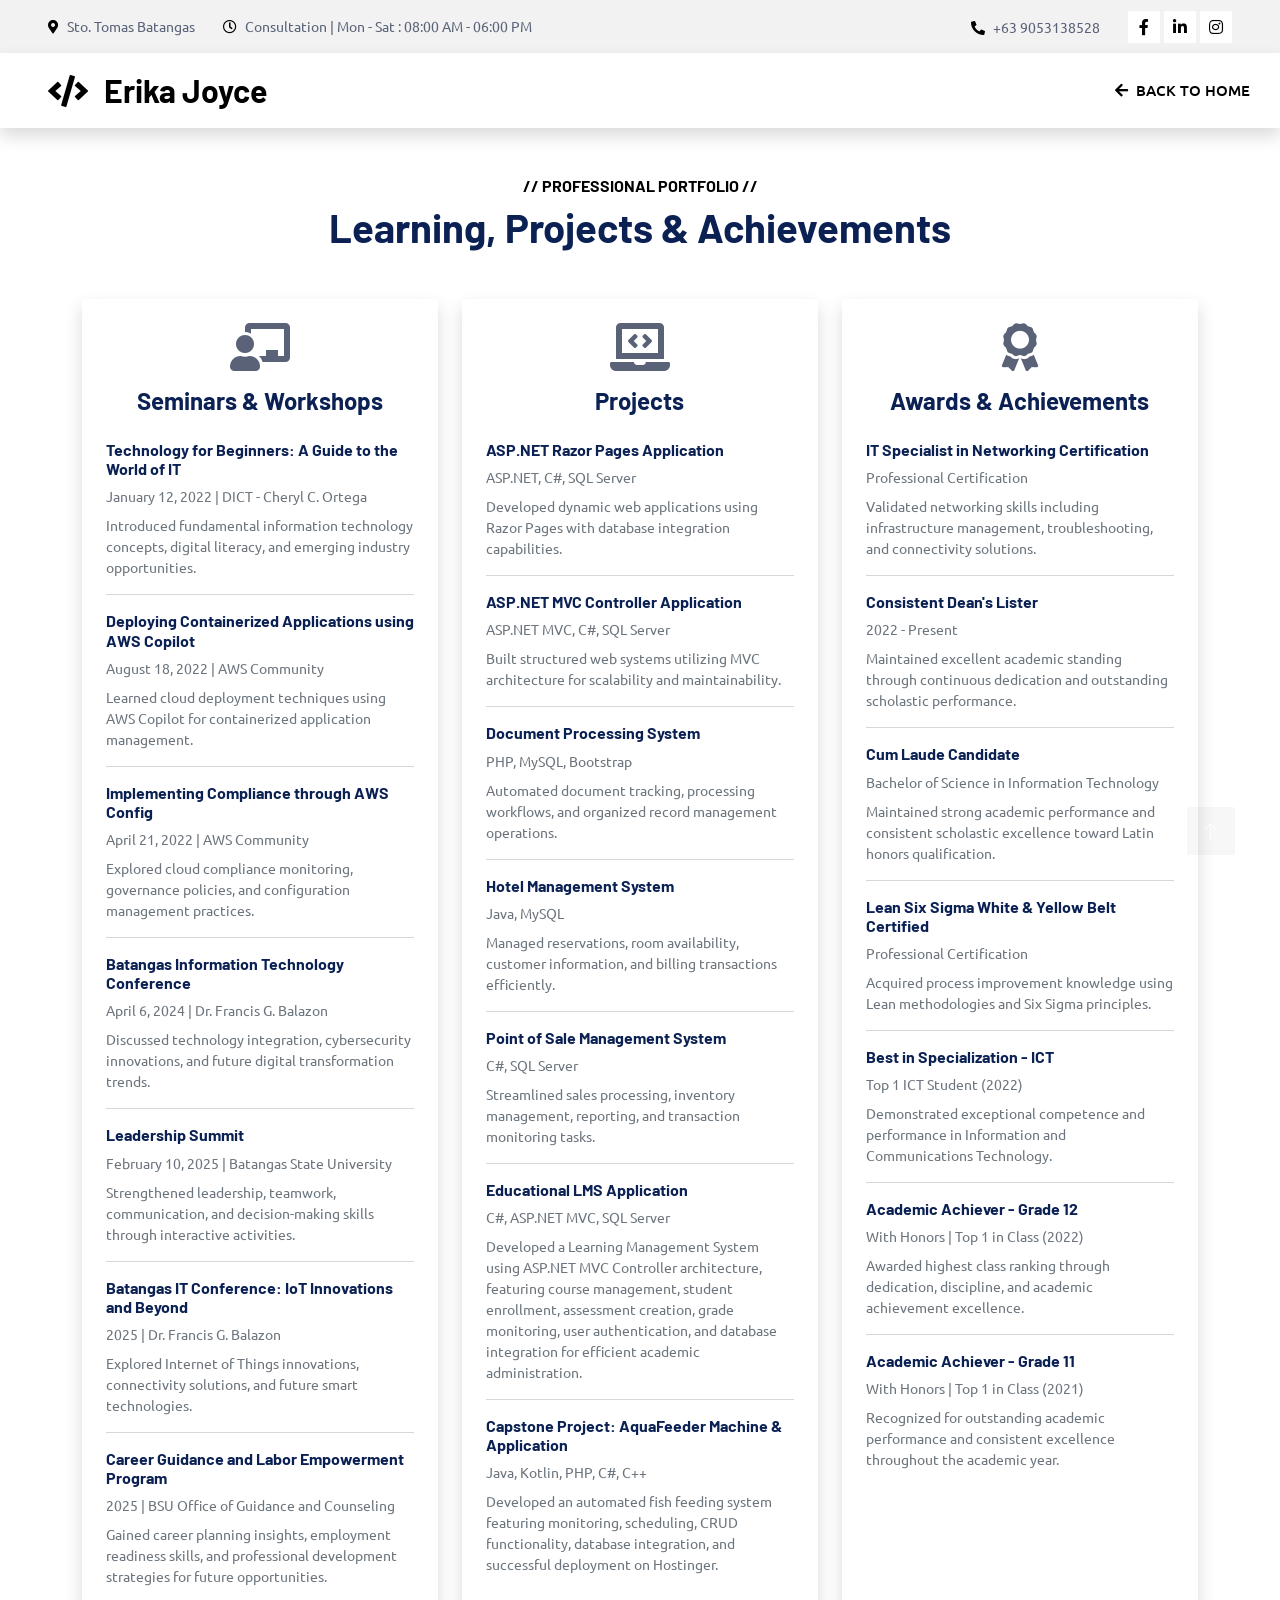
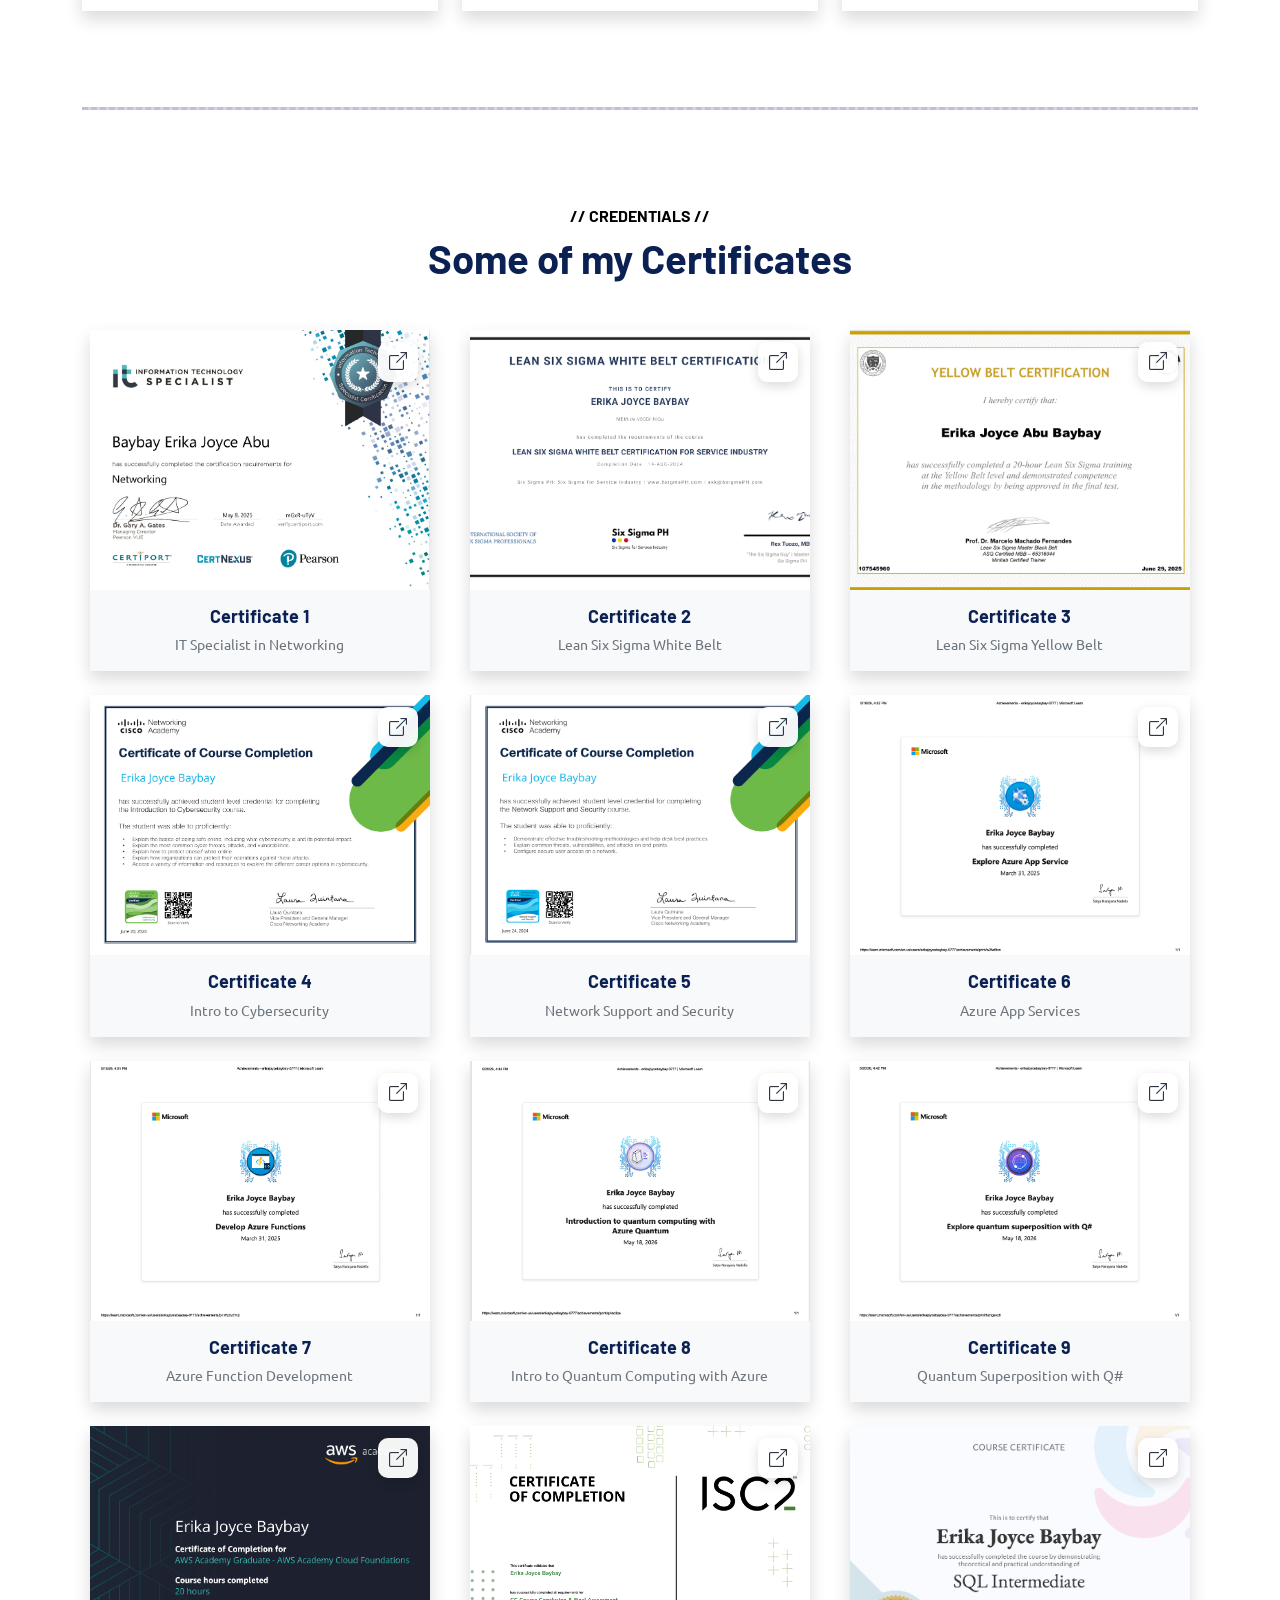
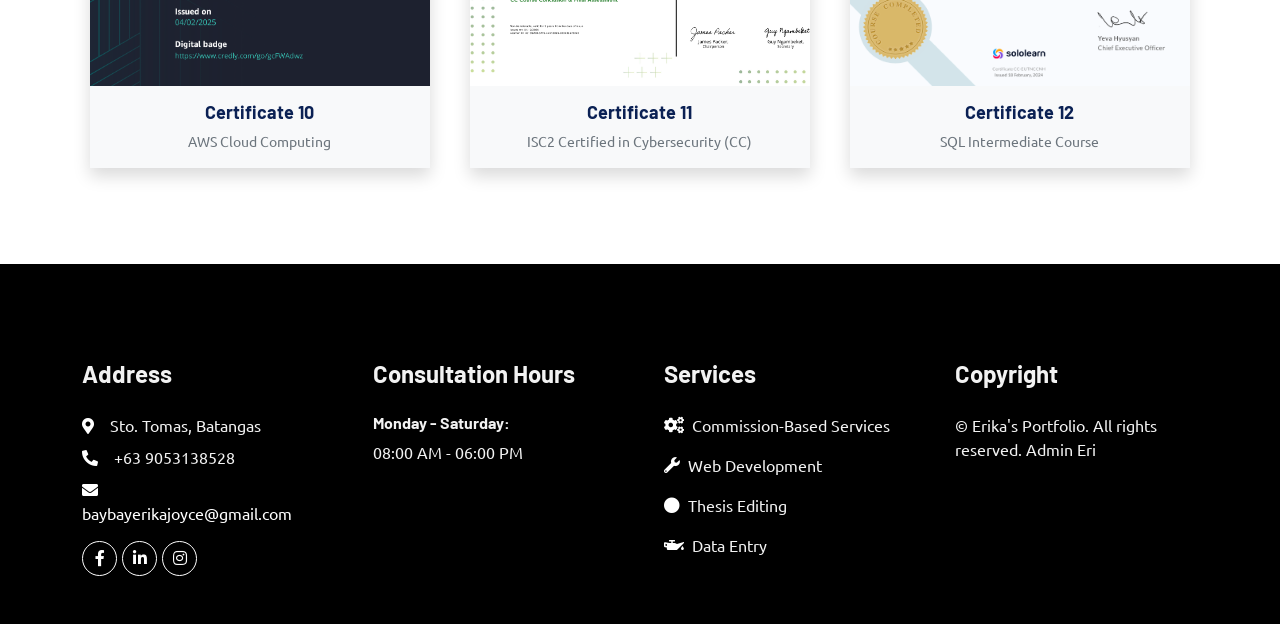
==== commit d2585f72: "Update credential.html" ====
--- a/credential.html
+++ b/credential.html
@@ -299,7 +299,7 @@
 
 <div class="portfolio-item">
     <h6>Consistent Dean's Lister</h6>
-    <small class="text-muted">2025 - Present</small>
+    <small class="text-muted">2022 - Present</small>
     <p class="mt-2">
         Maintained excellent academic standing through continuous dedication and outstanding scholastic performance.
     </p>
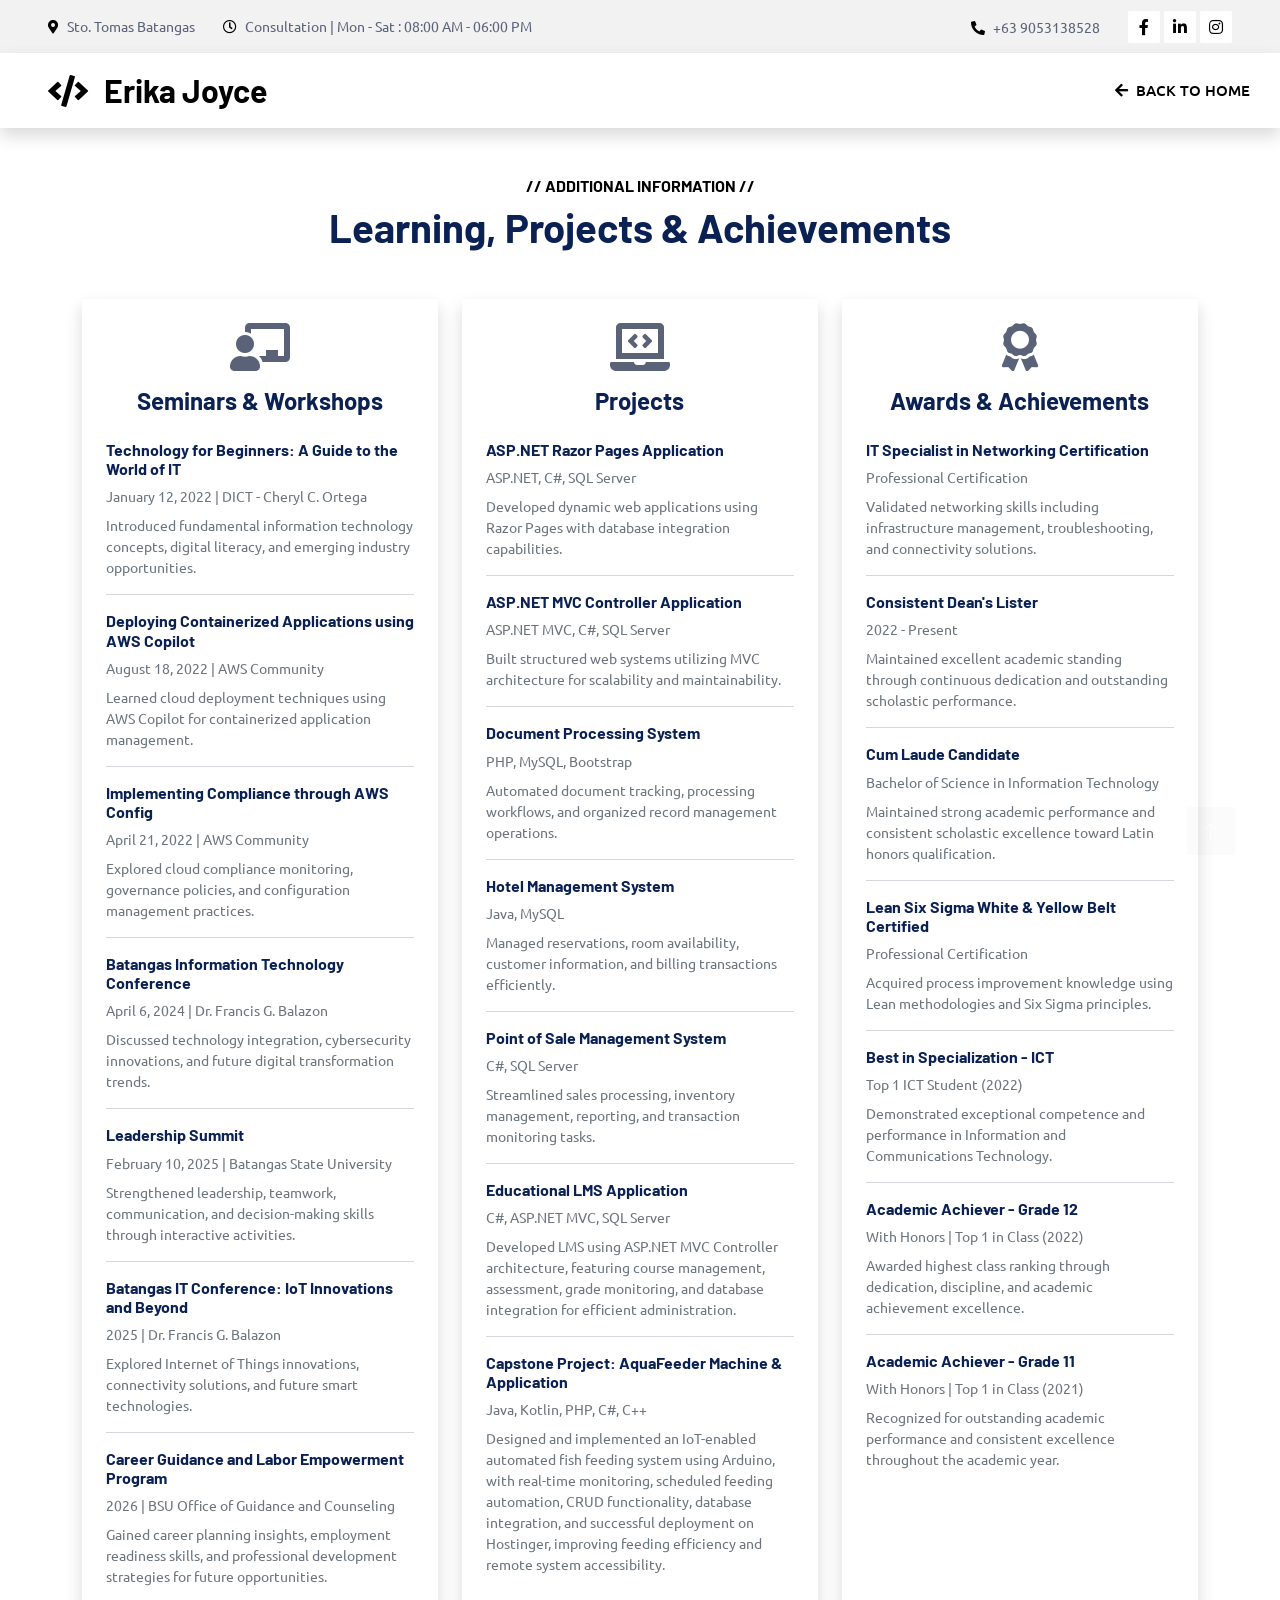
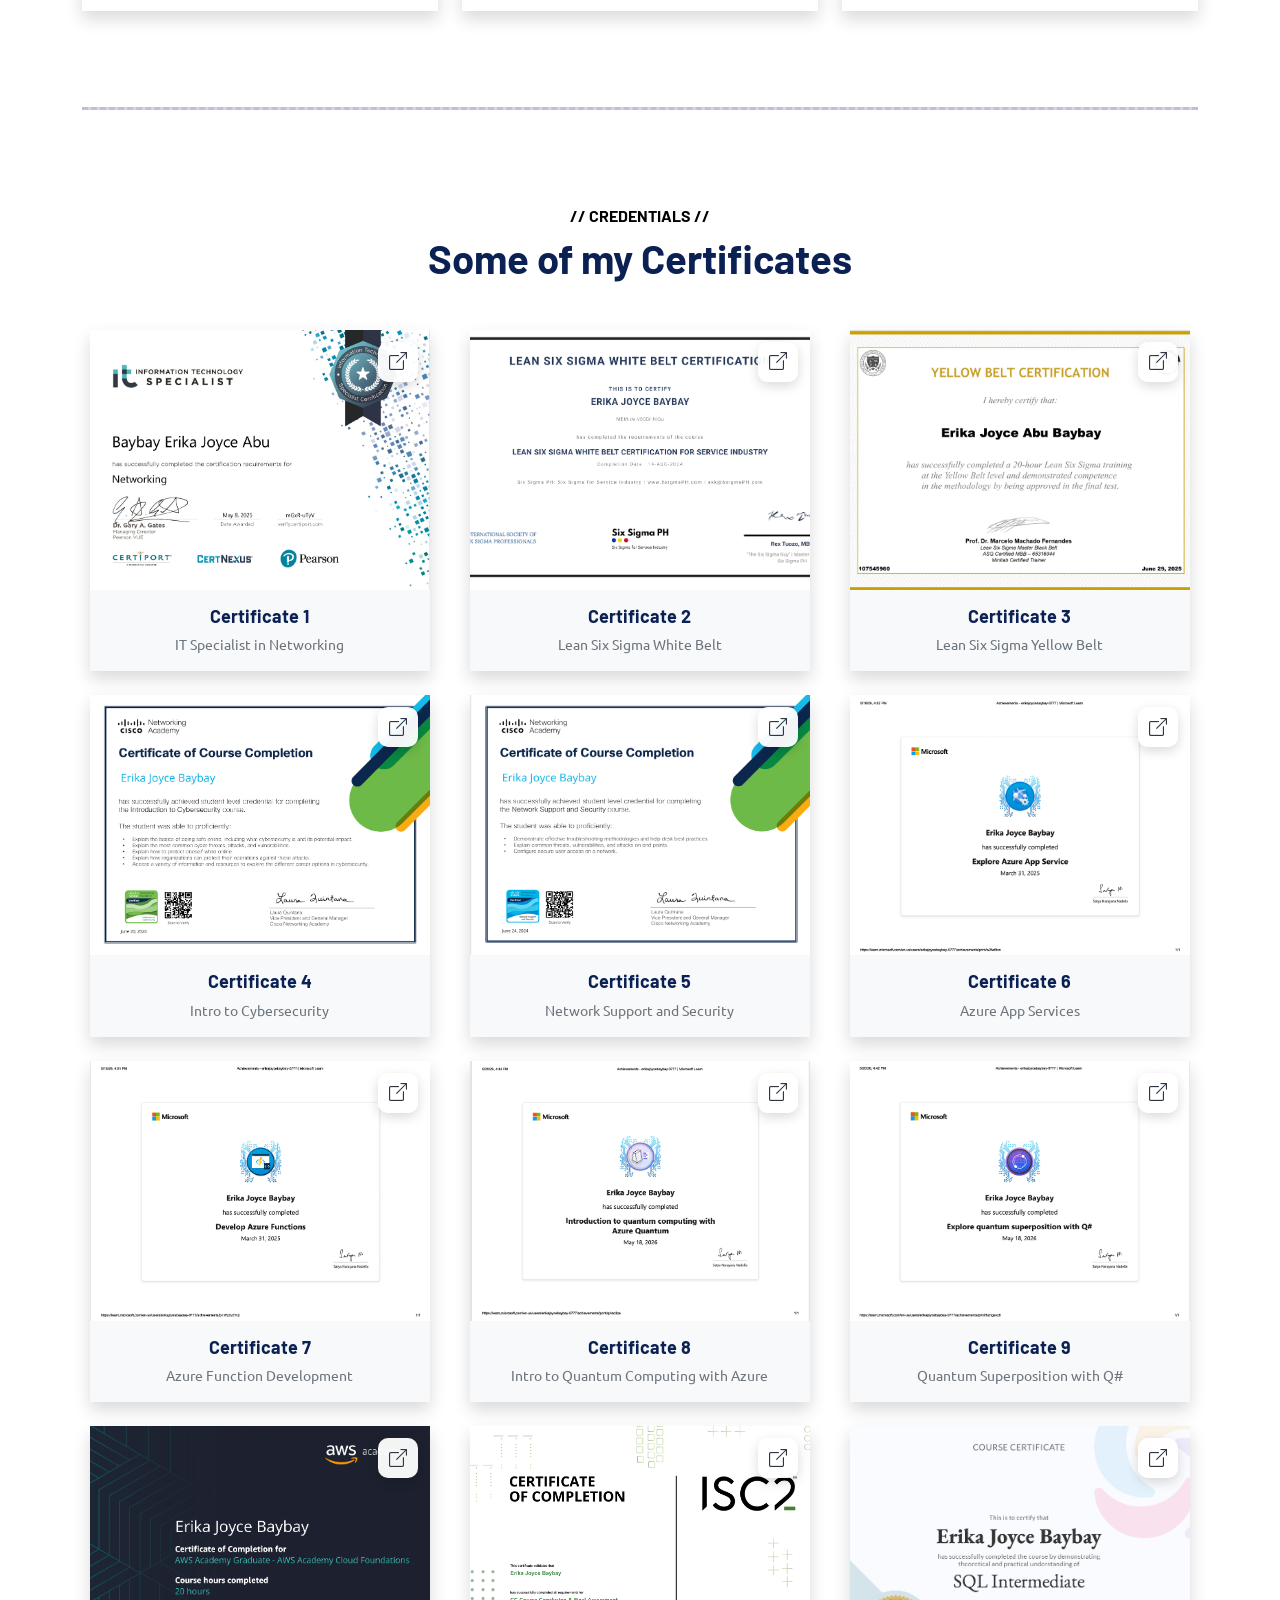
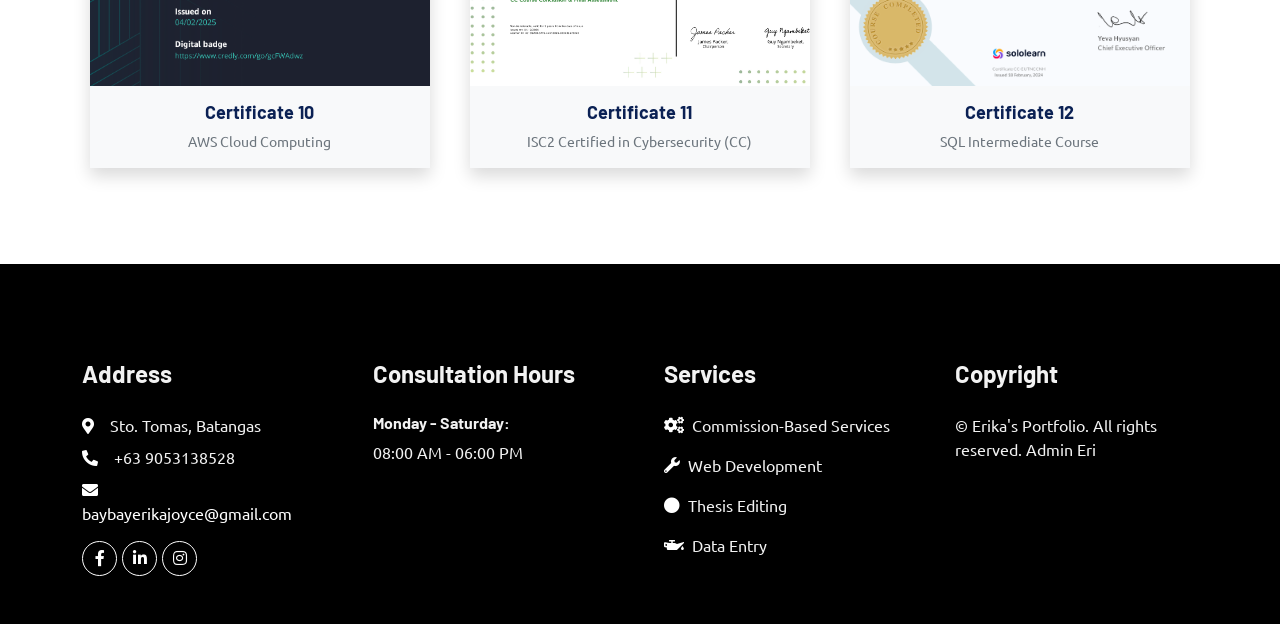
==== commit e0c5b52e: "Update credential.html" ====
--- a/credential.html
+++ b/credential.html
@@ -111,7 +111,7 @@
 
         <!-- Title -->
         <div class="text-center wow fadeInUp" data-wow-delay="0.1s">
-            <h6 class="text-primary text-uppercase">// Professional Portfolio //</h6>
+            <h6 class="text-primary text-uppercase">// Additional Information //</h6>
             <h1 class="mb-5">Learning, Projects & Achievements</h1>
         </div>
 
@@ -188,7 +188,7 @@
 
 <div class="portfolio-item">
     <h6>Career Guidance and Labor Empowerment Program</h6>
-    <small class="text-muted">2025 | BSU Office of Guidance and Counseling</small>
+    <small class="text-muted">2026 | BSU Office of Guidance and Counseling</small>
     <p class="mt-2">
         Gained career planning insights, employment readiness skills, and professional development strategies for future opportunities.
     </p>
@@ -260,7 +260,7 @@
     <h6>Educational LMS Application</h6>
     <small class="text-muted">C#, ASP.NET MVC, SQL Server</small>
     <p class="mt-2">
-        Developed a Learning Management System using ASP.NET MVC Controller architecture, featuring course management, student enrollment, assessment creation, grade monitoring, user authentication, and database integration for efficient academic administration.
+        Developed LMS using ASP.NET MVC Controller architecture, featuring course management, assessment, grade monitoring, and database integration for efficient administration.
     </p>
 </div>
 
@@ -270,7 +270,7 @@
                         <h6>Capstone Project: AquaFeeder Machine & Application</h6>
                         <small class="text-muted">Java, Kotlin, PHP, C#, C++</small>
                         <p class="mt-2">
-                           Developed an automated fish feeding system featuring monitoring, scheduling, CRUD functionality, database integration, and successful deployment on Hostinger.
+                           Designed and implemented an IoT-enabled automated fish feeding system using Arduino, with real-time monitoring, scheduled feeding automation, CRUD functionality, database integration, and successful deployment on Hostinger, improving feeding efficiency and remote system accessibility.
                         </p>
                     </div>
 
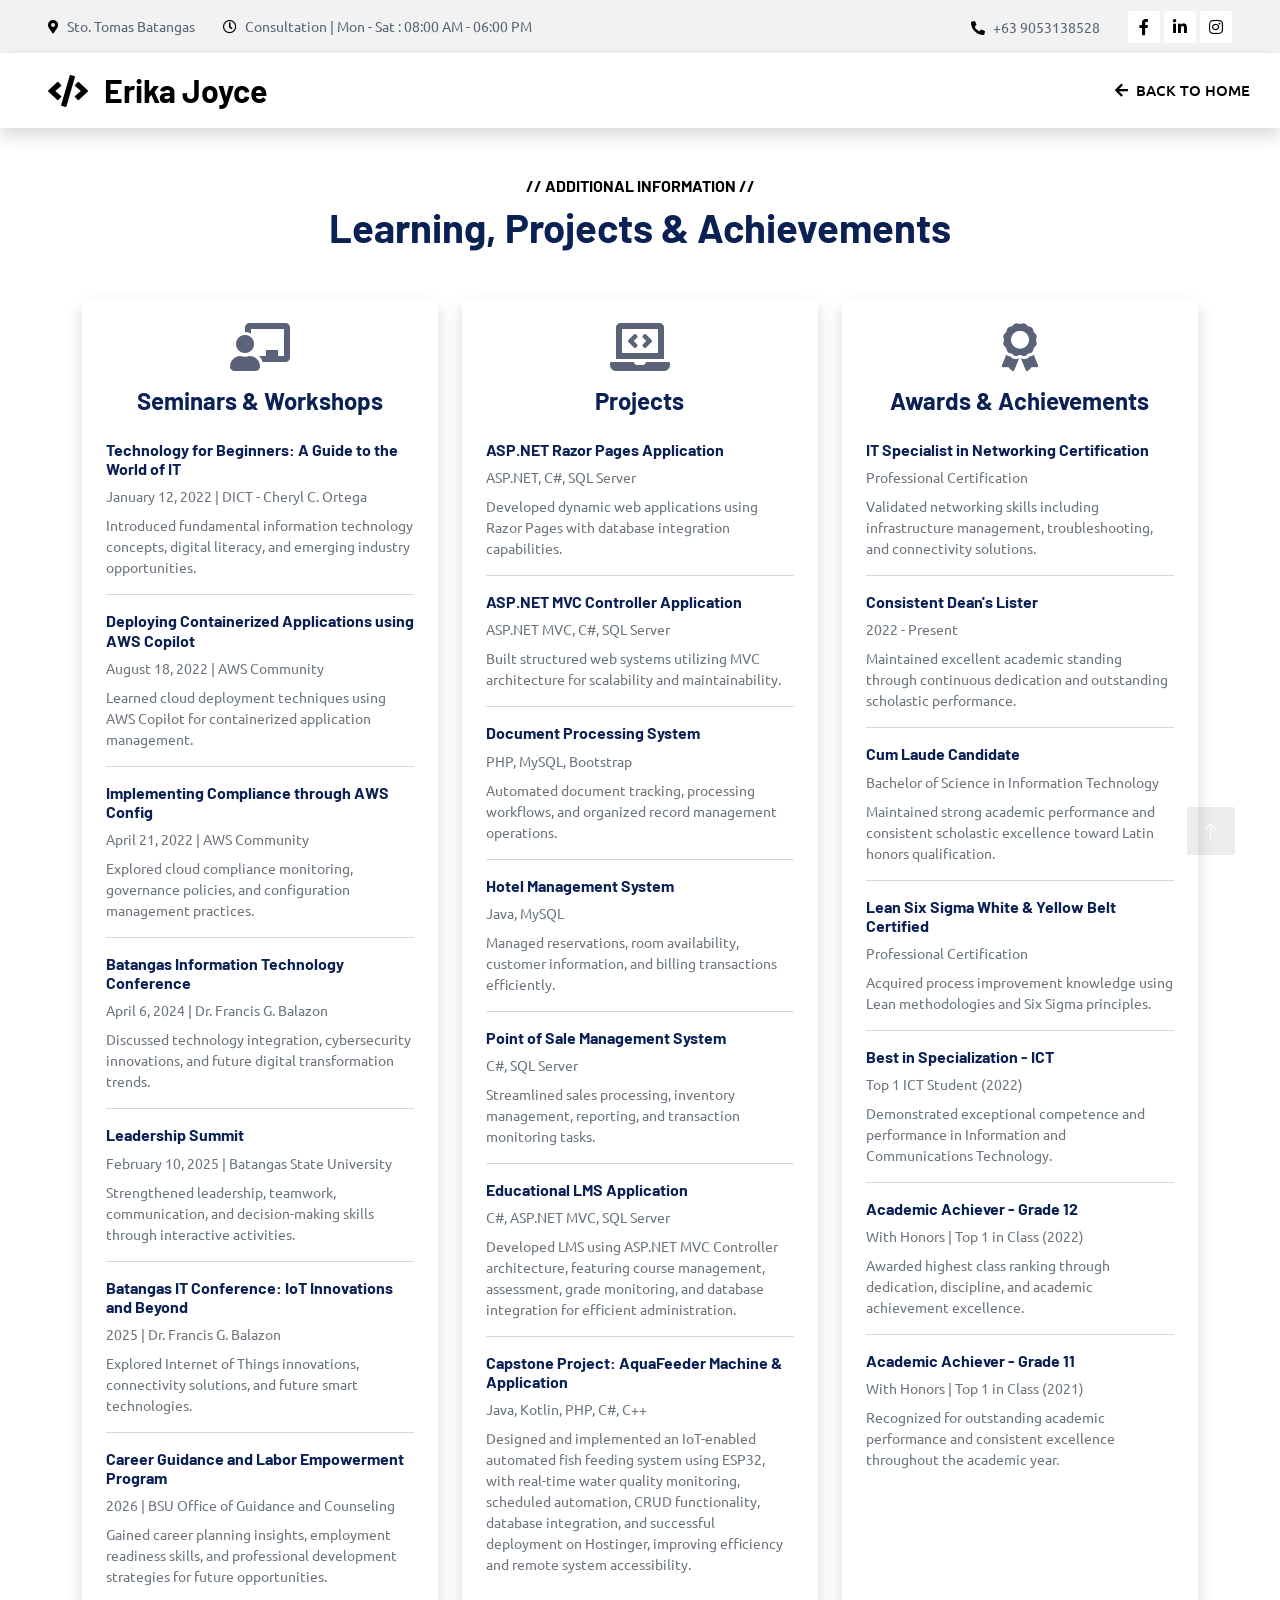
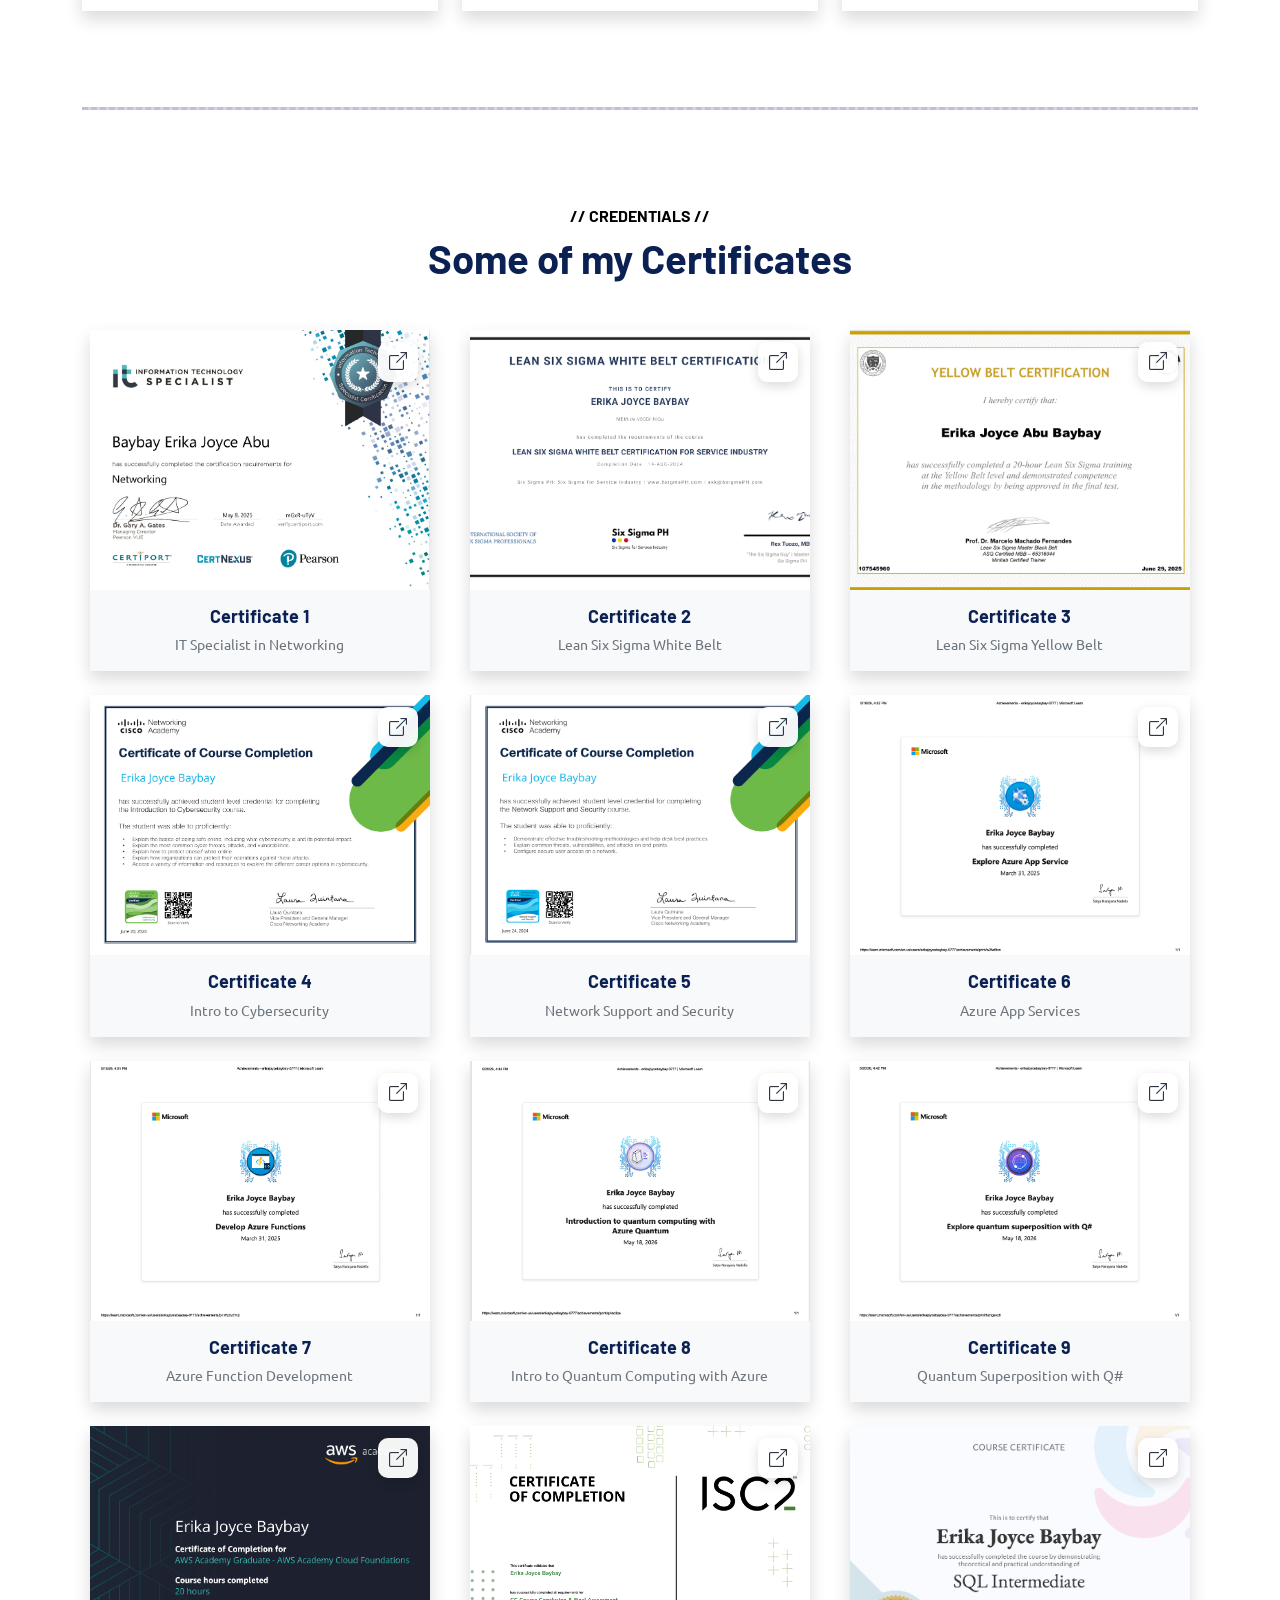
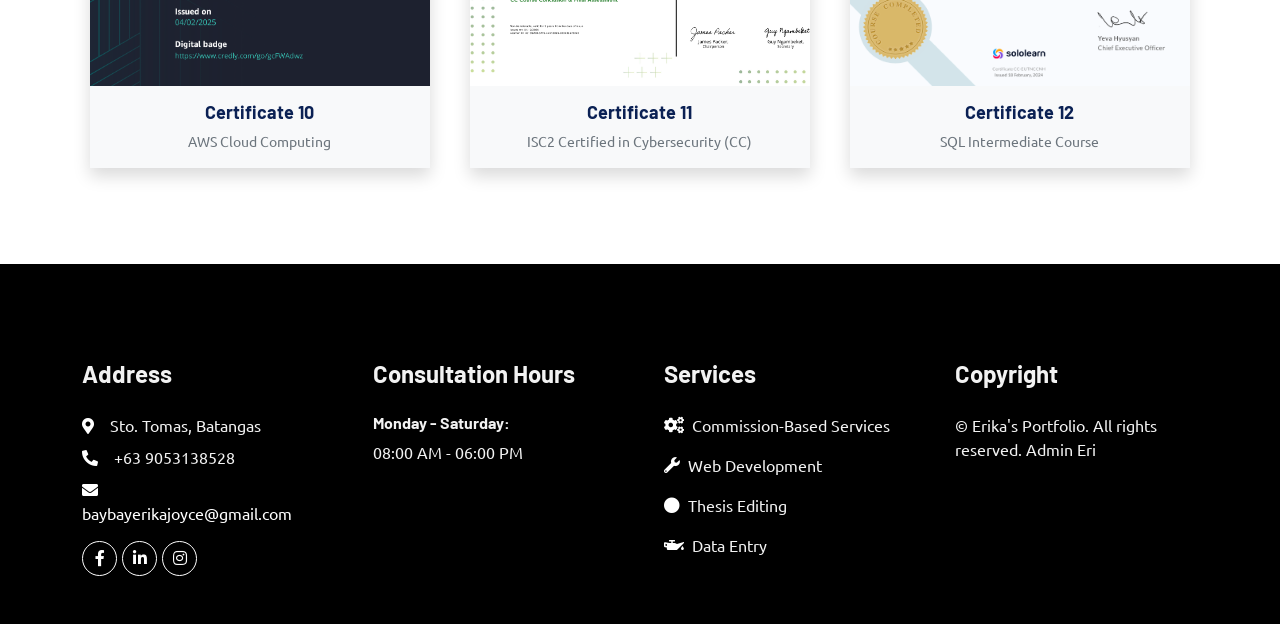
==== commit aa0c75cc: "Update credential.html" ====
--- a/credential.html
+++ b/credential.html
@@ -270,7 +270,7 @@
                         <h6>Capstone Project: AquaFeeder Machine & Application</h6>
                         <small class="text-muted">Java, Kotlin, PHP, C#, C++</small>
                         <p class="mt-2">
-                           Designed and implemented an IoT-enabled automated fish feeding system using Arduino, with real-time monitoring, scheduled feeding automation, CRUD functionality, database integration, and successful deployment on Hostinger, improving feeding efficiency and remote system accessibility.
+                           Designed and implemented an IoT-enabled automated fish feeding system using ESP32, with real-time water quality monitoring, scheduled automation, CRUD functionality, database integration, and successful deployment on Hostinger, improving efficiency and remote system accessibility.
                         </p>
                     </div>
 
